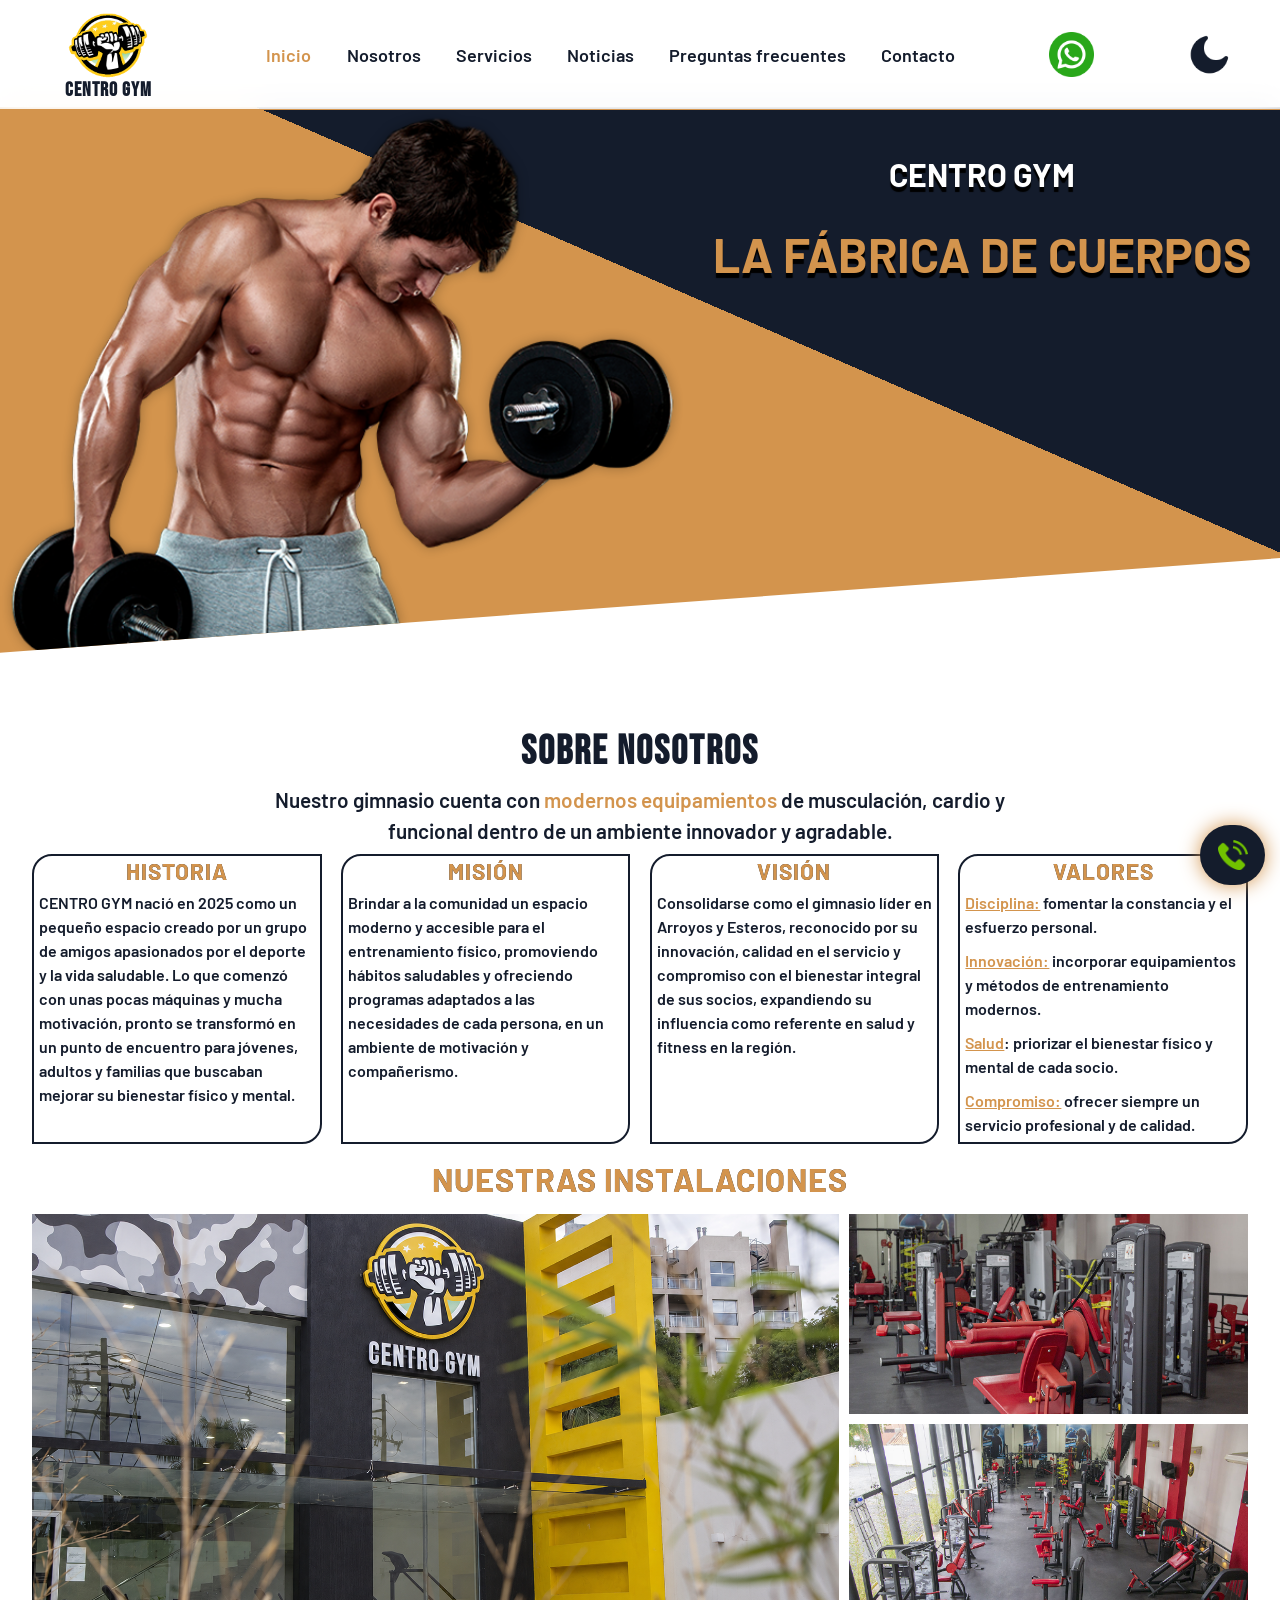
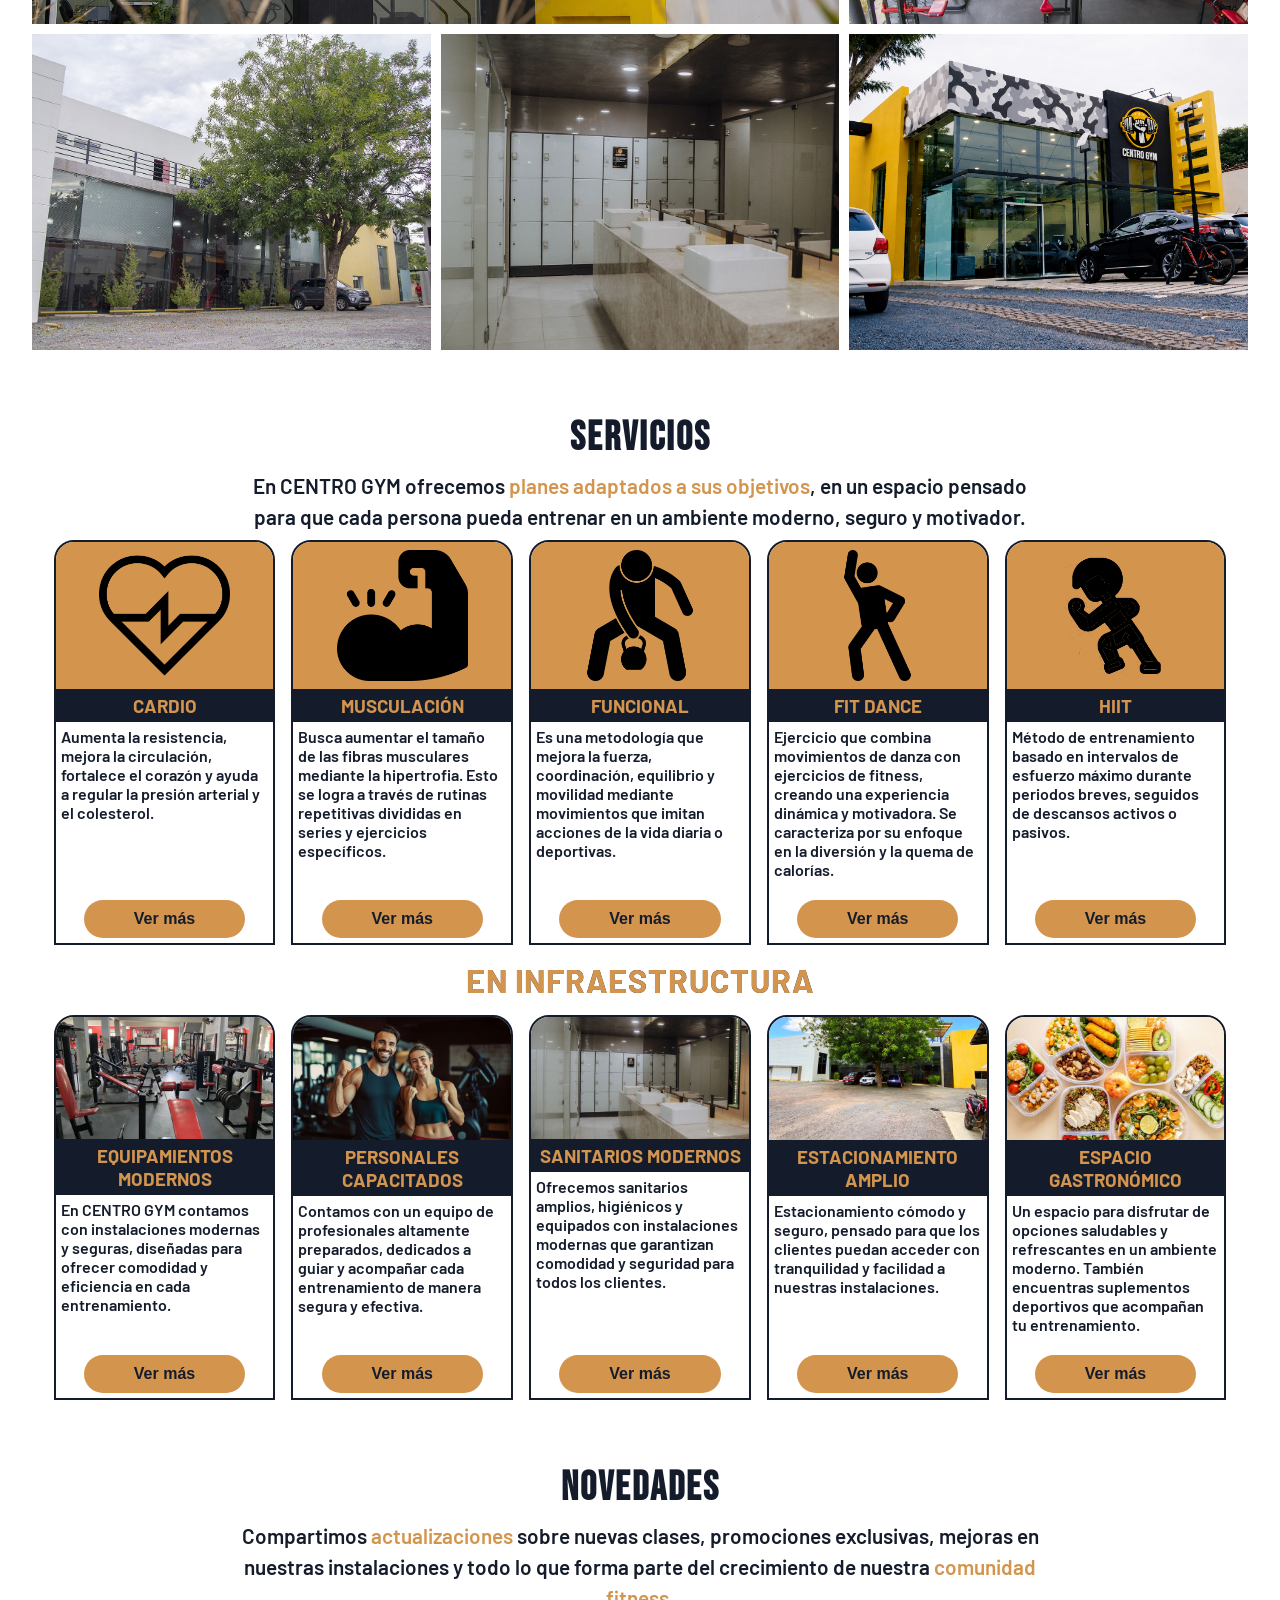
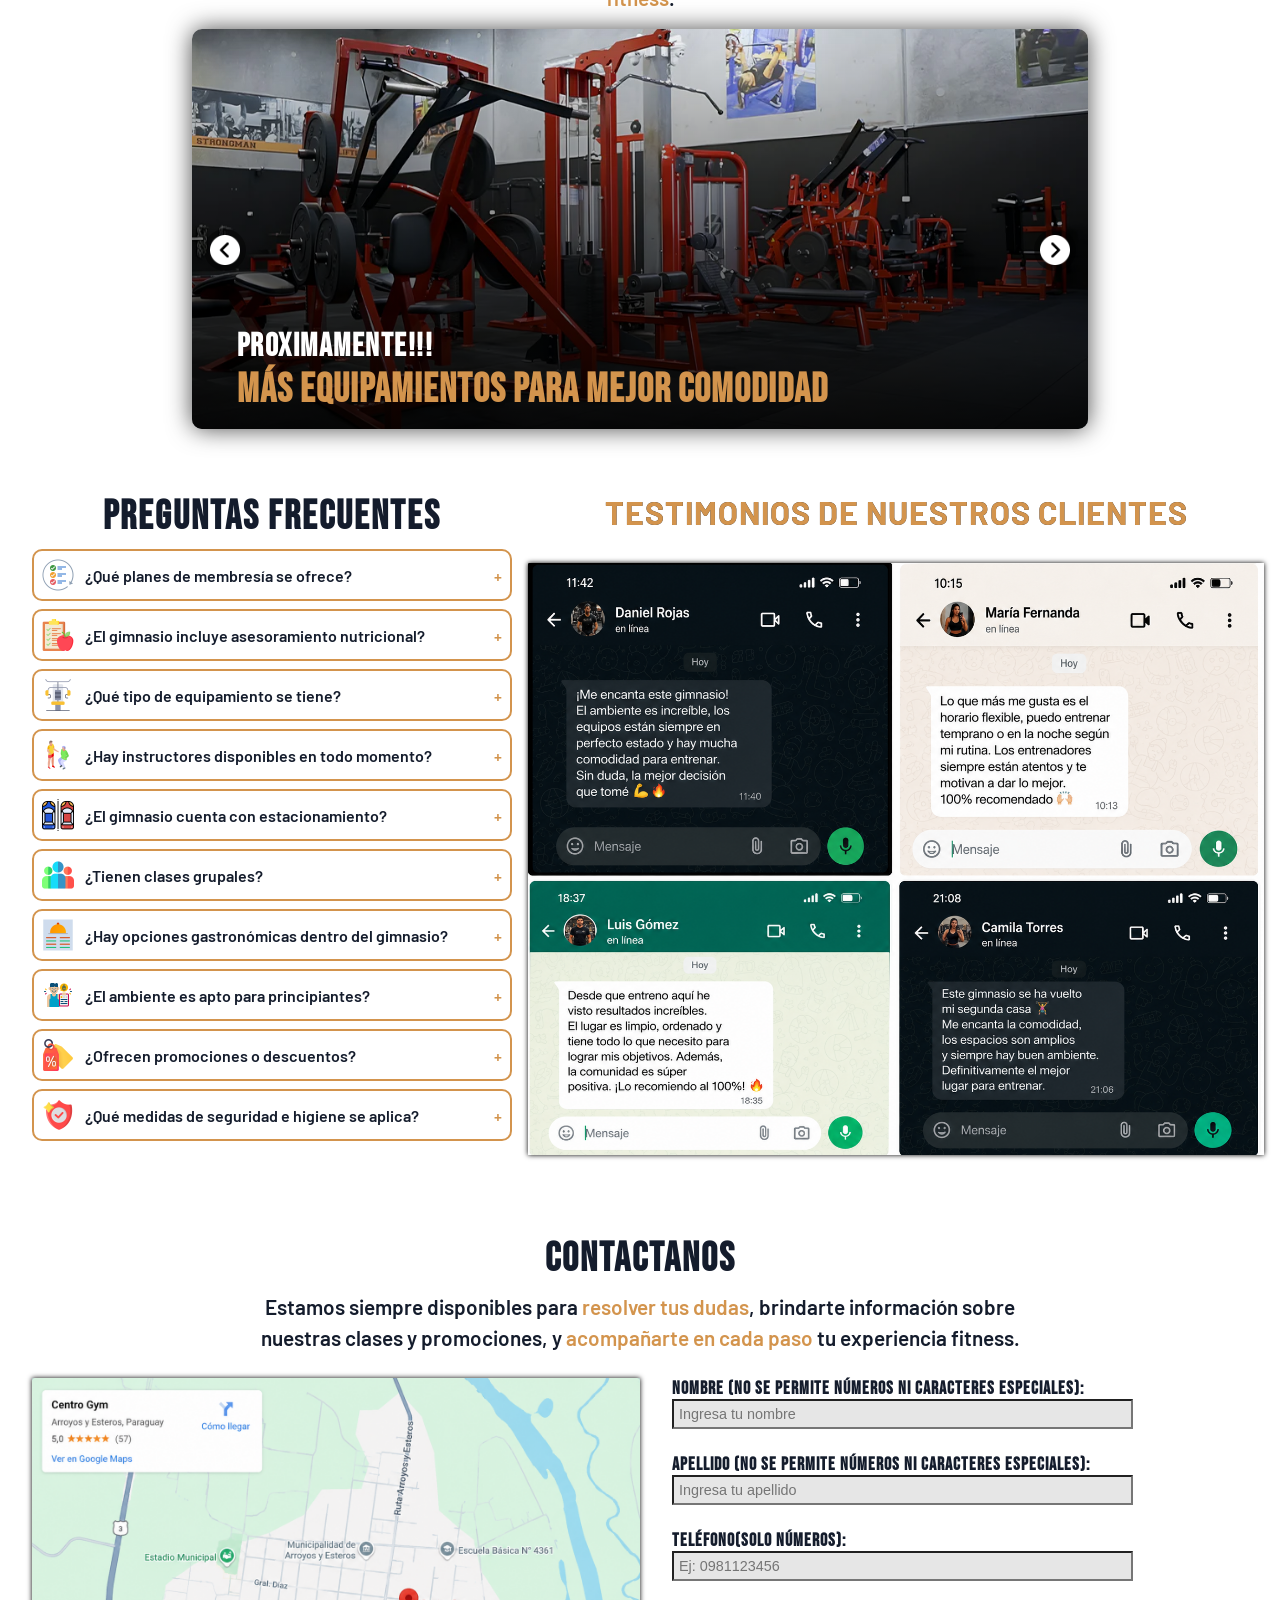
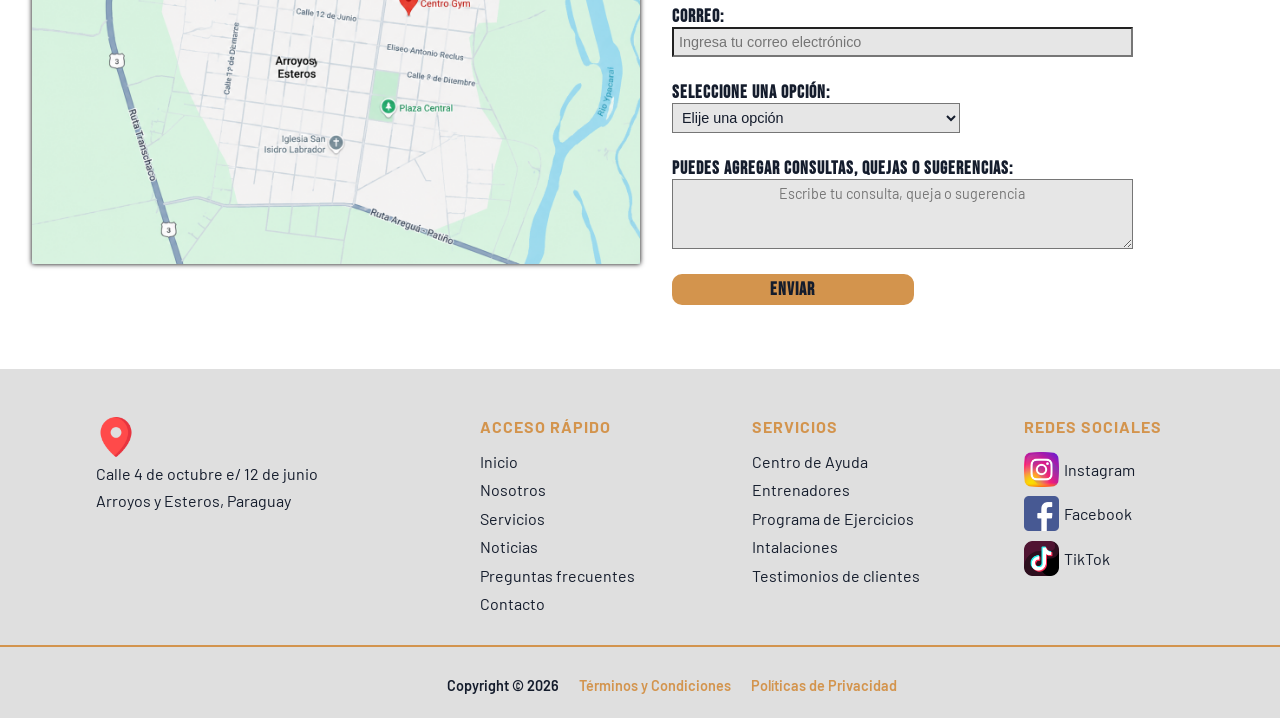
==== index.html @ d66f4c7d "Add files via upload primera version" ====
<!DOCTYPE html>
<html lang="es">
<head>
    <meta charset="UTF-8">
    <meta name="viewport" content="width=device-width, initial-scale=1.0">
    <link rel="stylesheet" href="css/style.css">
    <link href="https://fonts.googleapis.com/css2?family=Barlow:wght@400;700&display=swap" rel="stylesheet">
    <link href="https://fonts.googleapis.com/css2?family=Bebas+Neue&display=swap" rel="stylesheet">
    <title>Centro GYM</title>
</head>
<body>
    <header>
        <nav class="nav-logo">
            <a href="index.html">
                <img src="img/Logo.png" alt="">
                <p>CENTRO GYM</p>
            </a>
        </nav>
        <nav class="nav-enlaces">
            <a href="#" class="activo">Inicio</a>
            <a href="#nosotros">Nosotros</a>
            <a href="#servicios">Servicios</a>
            <a href="#noticias">Noticias</a>
            <a href="#preguntas" class="enlace-largo">Preguntas frecuentes</a>
            <a href="#preguntas" class="enlace-corto">Preguntas</a>
            <a href="#contacto">Contacto</a>
        </nav>
        <nav class="nav-whatsapp">
            <a href="https://wa.me/595986666768" target="_blank">
                <img src="img/whatsapp.png" alt="">
            </a>
        </nav>
        <nav class="nav-modo">
            <button onclick="cambiarModo()">
                <img src="img/oscuro.png" alt="" id="modo-claro-oscuro">
            </button>
        </nav>
    </header>
    <main>
        <div class="div-llamada" onclick="mostrarModalLlamada()">
            <img src="img/telefono.png" alt="Llamar">
        </div>
        <div id="div-modal-llamada" class="div-modal-llamada">
            <div class="modal-llamada">
                <h2>LLAMADA TELEFÓNICA</h2>
                <span onclick="cerrarModalLlamada()">&times;</span>
                <p>+595 986 666768</p>
                <a href="tel:+595986666768">Llamar</a>
            </div>
        </div>
        <div class="div-boton-arriba" id="arriba" onclick="irArriba()">
            <img src="img/arriba.png" alt="" >
        </div>
        <section id="inicio">
            <div class="div-banner">
                <div class="div-imagen">
                    <img src="img/Banner.png" alt="">
                </div>
                <div class="div-titulo">
                    <h2>CENTRO GYM</h2>
                    <h1>LA FÁBRICA DE CUERPOS</h1>
                </div>
            </div>
        </section>
        <section id="nosotros">
            <div class="div-titulo-nosotros">
                <h2>SOBRE NOSOTROS</h2>
                <p>
                    Nuestro gimnasio cuenta con <span>modernos equipamientos</span> de musculación, 
                    cardio y funcional dentro de un ambiente innovador y agradable.
                </p>
            </div>
            <div class="div-nosotros">
                <div class="div-historia">
                    <h3>HISTORIA</h3>
                    <p>
                        CENTRO GYM nació en 2025 como un pequeño espacio creado por un grupo de amigos 
                        apasionados por el deporte y la vida saludable. Lo que comenzó con unas pocas 
                        máquinas y mucha motivación, pronto se transformó en un punto de encuentro para 
                        jóvenes, adultos y familias que buscaban mejorar su bienestar físico y mental.
                    </p>
                </div>
                <div class="div-mision">
                    <h3>MISIÓN</h3>
                    <p>
                        Brindar a la comunidad un espacio moderno y accesible para el entrenamiento 
                        físico, promoviendo hábitos saludables y ofreciendo programas adaptados a las 
                        necesidades de cada persona, en un ambiente de motivación y compañerismo.
                    </p>
                </div>
                <div class="div-vision">
                    <h3>VISIÓN</h3>
                    <p>
                        Consolidarse como el gimnasio líder en Arroyos y Esteros, reconocido por su 
                        innovación, calidad en el servicio y compromiso con el bienestar integral de sus 
                        socios, expandiendo su influencia como referente en salud y fitness en la región.
                    </p>
                </div>
                <div class="div-valores">
                    <h3>VALORES</h3>
                    <p><span>Disciplina:</span> fomentar la constancia y el esfuerzo personal.</p>
                    <p><span>Innovación:</span> incorporar equipamientos y métodos de entrenamiento modernos.</p>
                    <p><span>Salud</span>: priorizar el bienestar físico y mental de cada socio.</p>
                    <p><span>Compromiso:</span> ofrecer siempre un servicio profesional y de calidad.</p>
                </div>
            </div>
            <h3 class="titulo-instalaciones">NUESTRAS INSTALACIONES</h3>
            <div class="div-instalaciones">
                <div class="div-instalaciones-imagenes">
                    <img src="img/imgGrande.png" alt="">
                    <img src="img/img1.jpg" alt="">
                    <img src="img/img2.jpg" alt="">
                    <img src="img/img3.jpg" alt="">
                    <img src="img/img4.jpg" alt="">
                    <img src="img/img5.png" alt="">
                </div>
            </div>
        </section>
        <section id="servicios">
            <div class="div-texto-servicios">
                <h2>SERVICIOS</h2>
                <p>
                    En CENTRO GYM ofrecemos <span>planes adaptados a sus objetivos</span>, en un espacio 
                    pensado  para que cada persona pueda entrenar en un ambiente moderno, seguro y 
                    motivador.
                </p>
            </div>
            <div class="div-servicios">
                <div class="div-servicios-programas">
                    <div class="div-servicio" data-servicio="cardio">
                        <div class="div-imagen-servicio">
                            <img src="img/cardio.png" alt="" class="img-servicio">
                        </div>
                        <div class="div-descripcion-servicio">
                            <h3>CARDIO</h3>
                            <p>
                                Aumenta la resistencia, mejora la circulación, fortalece el corazón y 
                                ayuda a regular la presión arterial y el colesterol.
                            </p>
                        </div>
                        <div class="div-boton-servicio">
                            <button>Ver más</button>
                        </div>
                    </div>
                    <div class="div-servicio" data-servicio="musculacion">
                        <div class="div-imagen-servicio">
                            <img src="img/culturismo.png" alt="" class="img-servicio">
                        </div>
                        <div class="div-descripcion-servicio">
                            <h3>MUSCULACIÓN</h3>
                            <p>
                                Busca aumentar el tamaño de las fibras musculares mediante la 
                                hipertrofia. Esto se logra a través de rutinas repetitivas divididas 
                                en series y ejercicios específicos.
                            </p>
                        </div>
                        <div class="div-boton-servicio">
                            <button>Ver más</button>
                        </div>
                    </div>
                    <div class="div-servicio" data-servicio="funcional">
                        <div class="div-imagen-servicio">
                            <img src="img/funcional.png" alt="" class="img-servicio">
                        </div>
                        <div class="div-descripcion-servicio">
                            <h3>FUNCIONAL</h3>
                            <p>
                                Es una metodología que mejora la fuerza, coordinación, equilibrio y 
                                movilidad mediante movimientos que imitan acciones de la vida diaria o 
                                deportivas.
                            </p>
                        </div>
                        <div class="div-boton-servicio">
                            <button>Ver más</button>
                        </div>
                    </div>
                    <div class="div-servicio" data-servicio="fitDance">
                        <div class="div-imagen-servicio">
                            <img src="img/dance.png" alt="" class="img-servicio">
                        </div>
                        <div class="div-descripcion-servicio">
                            <h3>FIT DANCE</h3>
                            <p>
                                Ejercicio que combina movimientos de danza con ejercicios de fitness, 
                                creando una experiencia dinámica y motivadora. Se caracteriza por su 
                                enfoque en la diversión y la quema de calorías.
                            </p>
                        </div>
                        <div class="div-boton-servicio">
                            <button>Ver más</button>
                        </div>
                    </div>
                    <div class="div-servicio" data-servicio="hiit">
                        <div class="div-imagen-servicio">
                            <img src="img/hiit.png" alt="" class="img-servicio">
                        </div>
                        <div class="div-descripcion-servicio">
                            <h3>HIIT</h3>
                            <p>
                                Método de entrenamiento basado en intervalos de esfuerzo máximo 
                                durante periodos breves, seguidos de descansos activos o pasivos.
                            </p>
                        </div>
                        <div class="div-boton-servicio">
                            <button>Ver más</button>
                        </div>
                    </div>
                </div>
                <h2 class="titulo-infraestructura">EN INFRAESTRUCTURA</h2>
                <div class="div-servicios-infraestructura">
                    <div class="div-servicio" data-servicio="maquinas">
                        <div class="div-imagen-infraestructura">
                            <img src="img/infra1.webp" alt="" class="img-infraestructura">
                        </div>
                        <div class="div-descripcion-infraestructura">
                            <h3>EQUIPAMIENTOS MODERNOS</h3>
                            <p>
                                En CENTRO GYM contamos con instalaciones modernas y seguras, diseñadas 
                                para ofrecer comodidad y eficiencia en cada entrenamiento.
                            </p>
                        </div>
                        <div class="div-boton-servicio">
                            <button>Ver más</button>
                        </div>
                    </div>
                    <div class="div-servicio" data-servicio="coach">
                        <div class="div-imagen-infraestructura">
                            <img src="img/infra2.avif" alt="" class="img-infraestructura">
                        </div>
                        <div class="div-descripcion-infraestructura">
                            <h3>PERSONALES CAPACITADOS</h3>
                            <p>
                                Contamos con un equipo de profesionales altamente preparados, 
                                dedicados a guiar y acompañar cada entrenamiento de manera segura 
                                y efectiva.
                            </p>
                        </div>
                        <div class="div-boton-servicio">
                            <button>Ver más</button>
                        </div>
                    </div>
                    <div class="div-servicio" data-servicio="sanitarios">
                        <div class="div-imagen-infraestructura">
                            <img src="img/infra3.jpg" alt="" class="img-infraestructura">
                        </div>
                        <div class="div-descripcion-infraestructura">
                            <h3>SANITARIOS MODERNOS</h3>
                            <p>
                                Ofrecemos sanitarios amplios, higiénicos y equipados con instalaciones 
                                modernas que garantizan comodidad y seguridad para todos los clientes.
                            </p>
                        </div>
                        <div class="div-boton-servicio">
                            <button>Ver más</button>
                        </div>
                    </div>
                    <div class="div-servicio" data-servicio="estacionamiento">
                        <div class="div-imagen-infraestructura">
                            <img src="img/infra4.jpeg" alt="" class="img-infraestructura">
                        </div>
                        <div class="div-descripcion-infraestructura">
                            <h3>ESTACIONAMIENTO AMPLIO</h3>
                            <p>
                                Estacionamiento cómodo y seguro, pensado para que los clientes puedan 
                                acceder con tranquilidad y facilidad a nuestras instalaciones.
                            </p>
                        </div>
                        <div class="div-boton-servicio">
                            <button>Ver más</button>
                        </div>
                    </div>
                    <div class="div-servicio" data-servicio="cantina">
                        <div class="div-imagen-infraestructura">
                            <img src="img/cantina.jpg" alt="" class="img-infraestructura">
                        </div>
                        <div class="div-descripcion-infraestructura">
                            <h3>ESPACIO GASTRONÓMICO</h3>
                            <p>
                                Un espacio para disfrutar de opciones saludables y refrescantes 
                                en un ambiente moderno. También encuentras suplementos deportivos 
                                que acompañan tu entrenamiento.
                            </p>
                        </div>
                        <div class="div-boton-servicio">
                            <button>Ver más</button>
                        </div>
                    </div>
                </div>
                <div id="div-modal-servicio" class="div-modal-servicio">
                    <div class="modal-servicio">
                        <h1>En CENTRO GYM abrimos de Lunes a Sabados desde las 06:00 hasta las 23:00</h1>
                        <div class="div-descripcion-modal">
                            <h2>Horarios con profesional</h2>
                            <p id="tipo"></p>
                            <p id="dias"></p>
                            <p id="horarios"></p>
                            <div class="div-boton-modal-servicio">
                                <button id="boton-modal-servicio">Aceptar</button>
                            </div>
                        </div>
                        <span id="cerrar-modal-servicio">&times;</span>
                    </div>
                </div>
                <div id="div-modal-infraestructura" class="div-modal-servicio">
                    <div class="modal-infraestructura">
                        <h1>En CENTRO GYM encuentras</h1>
                        <div class="caja-descripcion-infra">
                            <div class="div-img-modal-infra">
                                <img src="" alt="" id="img-modal-infraestructura">
                            </div>
                            <h2 id="titulo-modal-infra"></h2>
                            <p id="descripcion-modal-infra"></p>
                            <span id="cerrar-modal-infra">&times;</span>
                            <div class="div-boton-modal-infra">
                                <button id="boton-modal-infra">Aceptar</button>
                            </div>
                        </div>
                    </div>
                </div>
            </div>
        </section>
        <section id="noticias">
            <div class="div-titulo-novedades">
                <h2>NOVEDADES</h2>
                <p>
                    Compartimos <span>actualizaciones</span> sobre nuevas clases, promociones exclusivas, mejoras 
                    en nuestras instalaciones y todo lo que forma parte del crecimiento de nuestra 
                    <span>comunidad fitness</span>.
                </p>
            </div>
            <div class="carrucel">
                <div class="div-galeria">
                    <img src="img/galery1.webp" alt="">
                    <div class="div-descripcion-galeria">
                        <h2>Proximamente!!!</h2>
                        <p>Más equipamientos para mejor comodidad</p>
                    </div>
                </div>
                <div class="div-galeria">
                    <img src="img/img5.png" alt="">
                    <div class="div-descripcion-galeria">
                        <h2>Promoción!!!</h2>
                        <p>30% OFF del 1 al 10 de cada mes</p>
                    </div>
                </div>
                <div class="div-galeria">
                    <img src="img/galery2.jfif" alt="">
                    <div class="div-descripcion-galeria">
                        <h2>También contamos con...</h2>
                        <p>Espacio específico para funcional y core</p>
                    </div>
                </div>
                <div class="div-galeria">
                    <img src="img/galery3.jpg" alt="">
                    <div class="div-descripcion-galeria">
                        <h2>Alimentación adecuada</h2>
                        <p>Que acompañan cada entrenamiento</p>
                    </div>
                </div>
                <div class="div-galeria">
                    <img src="img/galery4.jpg" alt="">
                    <div class="div-descripcion-galeria">
                        <h2>Equipo de profesionales</h2>
                        <p>Guiándote paso a paso</p>
                    </div>
                </div>
                <div class="div-boton-carrucel">
                    <button class="btn-izquierda">
                        <img src="img/izquierdo.png" alt="">
                    </button>
                    <button class="btn-derecha">
                        <img src="img/derecha.png" alt="">
                    </button>
                </div>
            </div>
        </section>
        <section id="preguntas">
            <div class="div-preguntas-clientes">
                <div class="div-preguntas">
                    <h2>Preguntas Frecuentes</h2>
                    <details>
                        <summary>
                            <div class="div-icono">
                                <img src="img/repetir.png" alt="">
                            </div>
                            ¿Qué planes de membresía se ofrece?
                        </summary>
                        <p>
                            Contamos con planes semanales, mensuales y trimestrales adaptados a cada 
                            necesidad.
                        </p>
                    </details>
                    <details>
                        <summary>
                            <div class="div-icono">
                                <img src="img/plan (1).png" alt="">
                            </div>
                            ¿El gimnasio incluye asesoramiento nutricional?
                        </summary>
                        <p>
                            Sí, ofrecemos orientación nutricional para complementar tu entrenamiento.
                        </p>
                    </details>
                    <details>
                        <summary>
                            <div class="div-icono">
                                <img src="img/maquina-de-gimnasio.png" alt="">
                            </div>
                            ¿Qué tipo de equipamiento se tiene?
                        </summary>
                        <p>
                            Disponemos de máquinas modernas de musculación, cardio y funcional.
                        </p>
                    </details>
                    <details>
                        <summary>
                            <div class="div-icono">
                                <img src="img/hombre.png" alt="">
                            </div>
                            ¿Hay instructores disponibles en todo momento?
                        </summary>
                        <p>
                            Un equipo de profesionales capacitados acompaña a los clientes durante sus 
                            rutinas.
                        </p>
                    </details>
                    <details>
                        <summary>
                            <div class="div-icono">
                                <img src="img/estacionamiento.png" alt="">
                            </div>
                            ¿El gimnasio cuenta con estacionamiento?
                        </summary>
                        <p>
                            Sí, ofrecemos estacionamiento amplio, seguro y cómodo para nuestros clientes.
                        </p>
                    </details>
                    <details>
                        <summary>
                            <div class="div-icono">
                                <img src="img/grupo.png" alt="">
                            </div>
                            ¿Tienen clases grupales?
                        </summary>
                        <p>
                            Ofrecemos clases de GAP, Bike, funcional y más, según la programación 
                            semanal.
                        </p>
                    </details>
                    <details>
                        <summary>
                            <div class="div-icono">
                                <img src="img/alimento.png" alt="">
                            </div>
                            ¿Hay opciones gastronómicas dentro del gimnasio?
                        </summary>
                        <p>
                            Disponemos de cantina con opciones saludables y energéticas.
                        </p>
                    </details>
                    <details>
                        <summary>
                            <div class="div-icono">
                                <img src="img/principiante.png" alt="">
                            </div>
                            ¿El ambiente es apto para principiantes?
                        </summary>
                        <p>
                            Claro, contamos con rutinas adaptadas para todos los niveles.
                        </p>
                    </details>
                    <details>
                        <summary>
                            <div class="div-icono">
                                <img src="img/promocion.png" alt="">
                            </div>
                            ¿Ofrecen promociones o descuentos?
                        </summary>
                        <p>
                            Tenemos beneficios especiales en inscripciones y renovaciones.
                        </p>
                    </details>
                    <details>
                        <summary>
                            <div class="div-icono">
                                <img src="img/higiene.png" alt="">
                            </div>
                            ¿Qué medidas de seguridad e higiene se aplica?
                        </summary>
                        <p>
                            Mantenemos protocolos de limpieza y seguridad para garantizar el bienestar 
                            de todos.
                        </p>
                    </details>
                </div>
                <div class="div-clientes">
                    <h2>TESTIMONIOS DE NUESTROS CLIENTES</h2>
                    <div class="div-imagen-clientes">
                        <img src="img/ChatGPT Image 14 jul 2026, 07_46_52 p.m..png" alt="">
                    </div>
                </div>
            </div>
        </section>
        <section id="contacto">
            <div class="div-titulo-contacto">
                <h2>CONTACTANOS</h2>
                <p>
                    Estamos siempre disponibles para <span>resolver tus dudas</span>, brindarte 
                    información sobre nuestras clases y promociones, y <span>acompañarte en cada 
                    paso</span> tu experiencia fitness.
                </p>
            </div>
            <div class="div-mapa-contacto">
                <div class="div-mapa">
                    <img src="img/ChatGPT Image 14 jul 2026, 08_17_35 p.m..png" alt="">
                </div>
                <div class="div-contacto">
                    <form id="formCorreo">
                        <div class="nombre">
                            <label class="nombreUsuario">Nombre (no se permite números ni caracteres especiales):</label>
                            <input type="text" name="nombre" id="nombre" placeholder="Ingresa tu nombre" maxlength="30" pattern="[A-Za-zÁÉÍÓÚáéíóúÑñ\s]{1,30}" required>
                        </div>
                        <div class="apellido">
                            <label class="apellidoUsuario">Apellido (no se permite números ni caracteres especiales):</label>
                            <input type="text" name="apellido" id="apellido" placeholder="Ingresa tu apellido" maxlength="30" pattern="[A-Za-zÁÉÍÓÚáéíóúÑñ\s]{1,30}" required>
                        </div>
                        <div class="telefono">
                            <label class="telefonoUsuario">Teléfono(solo números):</label>
                            <input type="tel" name="telefono" id="telefono" placeholder="Ej: 0981123456" maxlength="15" pattern="[0-9]{8,15}" required>
                        </div>
                        <div class="correo">
                            <label class="correoUsuario">Correo:</label>
                            <input type="email" name="correo" id="correo" placeholder="Ingresa tu correo electrónico" pattern="^[a-zA-Z0-9]+@(gmail\.com|hotmail\.com|icloud\.com)$" required>
                        </div>
                        <div class="grupo-combo">
                            <label class="titulo-combo">Seleccione una opción:</label>
                            <br>
                            <select id="opciones" class="opciones-combo" required>
                                <option value="">Elije una opción</option>
                                <option value="inscribirse">Quiero inscribirme</option>
                                <option value="informacion">Quiero más información</option>
                                <option value="libre">Realizar una pregunta</option>
                            </select>
                        </div>
                        <div class="mensaje">
                            <label class="mensajeUsuario">Puedes agregar Consultas, Quejas o Sugerencias:</label>
                            <textarea id="mensaje" name="mensaje" placeholder="Escribe tu consulta, queja o sugerencia" required></textarea>
                        </div>
                        <div class="enviar">
                            <input type="submit" id="button" value="Enviar">
                        </div>
                    </form>
                </div>
            </div>
        </section>
    </main>
    <footer>
        <div class="div-footer">
            <div class="div-ubicacion">
                <img src="img/marcador-de-posicion.png" alt="">
                <p>Calle 4 de octubre e/ 12 de junio</p>
                <p>Arroyos y Esteros, Paraguay</p>
            </div>
            <div class="div-enlaces">
                <h4>Acceso Rápido</h4>
                <div class="enlaces">
                    <a href="#">Inicio</a>
                    <a href="#nosotros">Nosotros</a>
                    <a href="#servicios">Servicios</a>
                    <a href="#noticias">Noticias</a>
                    <a href="#preguntas">Preguntas frecuentes</a>
                    <a href="#contacto">Contacto</a>
                </div>
            </div>
            <div class="div-enlaces">
                <h4>Servicios</h4>
                <div class="enlaces">
                    <a href="#contacto">Centro de Ayuda</a>
                    <a href="#servicios">Entrenadores</a>
                    <a href="#servicios">Programa de Ejercicios</a>
                    <a href="#nosotros">Intalaciones</a>
                    <a href="#preguntas">Testimonios de clientes</a>
                </div>
            </div>
            <div class="div-enlaces">
                <h4>Redes Sociales</h4>
                <div class="enlaces">
                    <a href="#">
                        <img src="img/instagram (1).png" alt="">
                        <p>Instagram</p>
                    </a>
                    <a href="#">
                        <img src="img/facebook (1).png" alt="">
                        <p>Facebook</p>
                    </a>
                    <a href="#">
                        <img src="img/tik-tok (1).png" alt="">
                        <p>TikTok</p>
                    </a>
                </div>
            </div>
        </div>
        <hr>
        <div class="div-footer-pie">
            <p>Copyright © 2026</p>
            <div class="footer-pie-links">
                <a href="#">Términos y Condiciones</a>
                <a href="#">Políticas de Privacidad</a>
            </div>
        </div>
    </footer>
    
    <script src="js/script.js"></script>

    <script type="text/javascript" src="https://cdn.jsdelivr.net/npm/@emailjs/browser@4/dist/email.min.js"></script>
    <script type="text/javascript">emailjs.init('fOfb1GaZisa-SidAm')</script>
</body>
</html>
---- css/style.css ----
*{
    margin: 0;
    box-sizing: border-box;
}
body{
    font-family: 'Barlow', sans-serif;
    background: rgb(255, 255, 255);
    color: rgb(20, 28, 44);
}
html{
    scroll-behavior: smooth;
}
/*--Scroll--*/
::-webkit-scrollbar{
    width: 8px;
}
::-webkit-scrollbar-track{
    background-color: rgb(255, 255, 255);
}
::-webkit-scrollbar-thumb{
    background-color: rgb(211, 148, 77);
    border-radius: 3px;
}
/*-------------------------------Header-------------------------------*/
header{
    position: fixed;
    z-index: 100;
    display: flex;
    top: 0;
    right: 0;
    left: 0;
    align-items: center;
    justify-content: space-between;
    padding: 0.5rem 3rem;
    background-color: rgba(255, 255, 255, 0.8);
    backdrop-filter: blur(14px);
    border-bottom: 1px solid rgb(211, 148, 77);
    height: 110px;
    transition: padding 0.3s ease, height 0.3s ease;
}
/*--Header achicado al hacer scroll--*/
.header-chico{
    padding: 0.05rem 3rem;
    height: 85px;
}
.header-chico .nav-logo{
    height: 85px;
}
.header-chico .nav-logo img{
    margin-top: 0;
}
.header-chico .nav-logo p{
    display: none;
}
/*--Logo principal--*/
.nav-logo{
    margin-left: 15px;
    margin-right: 20px;
    text-align: center;
    width: 90px;
    height: 95px;
}
.nav-logo a{
    text-decoration: none;
    display: flex;
    flex-direction: column;
    align-items: center;
    justify-content: center;
    width: 100%;
    height: 100%;
}
.nav-logo img{
    width: 80px;
    height: 65px;
    margin-top: 5px;
}
.nav-logo p{
    color: rgb(20, 28, 44);
    font-family: 'Bebas Neue', sans-serif;
    font-size: 20px;
    letter-spacing: 1px;
    font-weight: 600;
}
/*--Enlaces de navegacion--*/
.nav-enlaces{
    display: flex;
    gap: 2.2rem;
}
.nav-enlaces a{
    text-decoration: none;
    color: rgb(20, 28, 44);
    font-size: 18px;
    font-weight: 550;
    transition: color 0.3s ease;
}
.nav-enlaces .enlace-corto{
    display: none;
}
.nav-enlaces a:hover, .nav-enlaces a.activo{
    color: rgb(211, 148, 77);
}
/*--Logo whatsApp--*/
.nav-whatsapp{
    width: 45px;
    height: 45px;
}
.nav-whatsapp a{
    display: flex;
    align-items: center;
    justify-content: center;
    width: 100%;
    height: 100%;
}
.nav-whatsapp img{
    width: 100%;
    height: 100%;
    transition: transform 0.3s ease;
    cursor: pointer;
}
.nav-whatsapp img:hover{
    transform: scale(1.1);
}
/*--Boton de cambiar modo claro/oscuro--*/
.nav-modo{
    width: 45px;
    height: 45px;
}
.nav-modo button{
    background-color: transparent;
    border: none;
    cursor: pointer;
    width: 100%;
    height: 100%;
    padding: 0;
}
.nav-modo img{
    width: 100%;
    height: 100%;
    transition: transform 0.3s ease;
}
.nav-modo img:hover{
    transform: scale(1.1);
}
/*----------------------Responsive para movil----------------------*/
@media (min-width: 460px) and (max-width: 770px){
    header{
        flex-wrap: wrap;
        height: 110px;
        padding: 0;
        gap: 10px;
    }
    .nav-logo{
        order: 1;
        background-color: red;
        width: 60px;
        height: 65px;
    }
    .nav-logo img{
        width: 60px;
        height: 50px;
    }
    .nav-logo p{
        font-size: 0.8rem;
    }
    .nav-whatsapp{
        margin-left: auto;
        order: 2;
        width: 40px;
        height: 40px;
        background-color: red;
    }
    .nav-modo{
        order: 3;
        width: 38px;
        height: 38px;
        margin-left: 5px;
        margin-right: 10px;
        background-color: red;
    }
    .nav-enlaces{
        order: 4;
        width: 100%;
        justify-content: space-evenly;
        flex-wrap: wrap;
        gap: 0.7rem;
        margin-bottom: 8px;
    }
    .nav-enlaces a{
        font-size: 0.9rem;
        font-weight: 550;
    }
    .nav-enlaces .enlace-largo{
        display: none;
    }
    .nav-enlaces .enlace-corto{
        display: inline;
    }
    .header-chico{
        padding: 0;
        height: 88px;
    }
    .header-chico .nav-logo{
        height: 55px;
    }
}
/*------------------------Cuerpo de la pagina------------------------*/
/*--Boton flotante de llamada--*/
.div-llamada{
    position: fixed;
    bottom: 15px;
    right: 15px;
    z-index: 5;
    background-color: rgb(20, 28, 44);
    padding: 15px 20px;
    border-radius: 35px;
    box-shadow: 0 0 20px rgb(211, 148, 77);
    transition: transform 0.3s ease;
    cursor: pointer;
    width: 65px;
    height: 60px;
    display: flex;
    justify-content: center;
    align-items: center;
}
.div-llamada img{
    width: 150%;
    height: 100%;
}
.div-llamada:hover{
    transform: scale(1.1);
}
/*--Ventana modal para llamada--*/
.div-modal-llamada{
    background-color: rgba(20, 28, 44, 0.8);
    display: none;
    position: fixed;
    width: 100%;
    height: 100%;
    top: 0;
    left: 0;
    z-index: 150;
}
.modal-llamada{
    background-color: rgb(20, 28, 44);
    width: 500px;
    padding: 15px;
    border-radius: 20px;
    margin: 15% auto;
    box-shadow: 0 0 20px rgb(211, 148, 77);
    position: relative;
    display: flex;
    flex-direction: column;
    align-items: center;
    justify-content: center;
}
.modal-llamada h2{
    color: rgb(255, 255, 255);
    margin-top: 1rem;
}
.modal-llamada p{
    margin-top: 1rem;
    color: rgb(93, 255, 225);
}
.modal-llamada a{
    margin-top: 1.5rem;
    margin-bottom: 1rem;
    color: rgb(20, 28, 44);
    background-color: rgb(255, 255, 255);
    padding: 5px 15px;
    border-radius: 20px;
    font-weight: 550;
    font-size: 1rem;
    text-decoration: none;
    transition: transform background-color 0.3s ease;
}
.modal-llamada a:hover{
    background-color: rgb(211, 148, 77);
}
.modal-llamada span{
    position: absolute;
    right: 20px;
    top: 5px;
    font-size: 30px;
    color: rgb(255, 255, 255);
    cursor: pointer;
}
/*--Boton flotante de ir arriba--*/
.div-boton-arriba{
    display: none;
    position: fixed;
    cursor: pointer;
    bottom: 90px;
    right: 25px;
    z-index: 5;
    background-color: rgb(20, 28, 44);
    padding: 5px 10px;
    border-radius: 35px;
    box-shadow: 0 0 20px rgb(211, 148, 77);
    transition: transform 0.3s ease;
    width: 45px;
    height: 40px;
    justify-content: center;
    align-items: center;
}
.div-boton-arriba.mostrar{
    display: flex;
    
}
.div-boton-arriba img{
    width: 130%;
    height: 100%;
}
.div-boton-arriba:hover{
    transform: scale(1.1);
}
/*---------Responsive para boton llamada y boton ir arriba---------*/
@media (min-width: 460px) and (max-width: 770px){
    .div-llamada{
        width: 55px;
        height: 50px;
        bottom: 8px;
        right: 8px;
    }
    .modal-llamada{
        width: 300px;
        margin: 30% auto;
    }
    .modal-llamada h2{
        font-size: 1.3rem;
    }
    .modal-llamada span{
        font-size: 25px;
        right: 15px;
    }
    .div-boton-arriba{
        width: 35px;
        height: 30px;
        bottom: 70px;
        right: 18px;
    }
}
/*--------------------------Seccion Inicio--------------------------*/
/*--Banner principal--*/
.div-banner{
    display: flex;
    margin-top: 6.7rem;
    clip-path: polygon(0 0, 100% 0, 100% 81%, 0 98%);
    background:
    linear-gradient(
    to top right,
    rgb(211, 148, 77) 60%,
    rgb(20, 28, 44) 60%
    );
}
.div-imagen{
    flex: 1.15;
    display: flex;
    justify-content: center;
    align-items: center;
}
.div-imagen img{
    width: 100%;
    height: auto;
    display: block;
}
.div-titulo{
    flex: 1;
}
.div-titulo h2{
    display: flex;
    justify-content: center;
    margin-top: 3rem;
    font-size: 2rem;
    color: rgb(255, 255, 255);
    text-shadow: 0 5px 1px rgb(0, 0, 0);
}
.div-titulo h1{
    display: flex;
    justify-content: center;
    margin-top: 2rem;
    font-size: 3rem;
    color: rgb(211, 148, 77);
    text-shadow: 0 5px 1px black;
}
/*---------------------Responsive para Banner---------------------*/
@media (min-width: 460px) and (max-width: 770px){
    .div-banner{
        height: 280px;
    }
    .div-imagen img{
        width: 125%;
        height: 100%;
        padding-left: 28px;
    }
    .div-titulo{
        margin-left: -40px;
    }
    .div-titulo h2{
        font-size: 1rem;
        margin-top: 1.6rem;
        text-shadow: 0 3px 1px rgb(0, 0, 0);
    }
    .div-titulo h1{
        font-size: 1.3rem;
        margin-top: 0.7rem;
        text-shadow: 0 3px 1px rgb(0, 0, 0);
    }
}
/*--------Codigo para todas las secciones--------*/
section{
    margin-bottom: 4rem;
    scroll-margin-top: 85px;
}
/*-------------------------Seccion nosotros-------------------------*/
/*--Titulo--*/
.div-titulo-nosotros h2{
    text-align: center;
    font-family: 'Bebas Neue', sans-serif;
    font-size: 2.5rem;
    letter-spacing: 2px;
}
/*--Descripcion--*/
.div-titulo-nosotros p{
    text-align: center;
    font-size: 1.3rem;
    padding: 0.5rem 15rem;
    line-height: 1.5;
    font-weight: 600;
}
.div-titulo-nosotros span{
    color: rgb(211, 148, 77);
}
/*--Contenedor de tarjetas--*/
.div-nosotros{
    display: flex;
    justify-content: center;
    padding-left: 2rem;
    padding-right: 2rem;
    gap: 1.2rem;
}
/*--Tarjetas--*/
.div-historia, .div-mision, .div-vision, .div-valores{
    border: 2px solid rgb(20, 28, 44);
    width: 25%;
    border-radius: 20px 0 20px 0;
}
/*--Titulo de tarjetas--*/
.div-historia h3, .div-mision h3, .div-vision h3, .div-valores h3{
    padding: 2px;
    text-align: center;
    font-size: 1.4rem;
    color: rgb(211, 148, 77);
    letter-spacing: 1px;
    text-shadow: 0 0 0.5px rgb(20, 28, 44);
}
/*--Descripcion de tarjetas--*/
.div-historia p, .div-mision p, .div-vision p, .div-valores p{
    padding: 5px 5px;
    font-weight: 550;
    line-height: 1.5;
}
.div-valores span{
    color: rgb(211, 148, 77);
    text-decoration: underline;
}
/*--------Galeria de imagenes de instalaciones--------*/
/*--Titulo--*/
.titulo-instalaciones{
    text-align: center;
    color: rgb(211, 148, 77);
    margin-top: 1rem;
    margin-bottom: 1rem;
    font-size: 2rem;
    letter-spacing: 1px;
    text-shadow: 0 0 0.5px rgb(20, 28, 44);
}
/*--Imagenes--*/
.div-instalaciones-imagenes{
    padding-right: 2rem;
    padding-left: 2rem;
    display: grid;
    grid-template-columns: repeat(3, 1fr);
    grid-template-rows: repeat(2, 200px);
    gap: 10px;
}
.div-instalaciones-imagenes img:first-child{
    grid-column: 1 / span 2;
    grid-row: 1 / span 2;
}
.div-instalaciones-imagenes img{
    width: 100%;
    height: 100%;
    object-fit: cover;
    display: block;
}
/*----------------Responsive para seccion nosotros----------------*/
@media (min-width: 460px) and (max-width: 770px){
    .div-titulo-nosotros h2{
        font-size: 2rem;
    }
    .div-titulo-nosotros p{
        font-size: 0.9rem;
        padding: 0.5rem 1rem;
    }
    .div-nosotros{
        display: grid;
        grid-template-columns: 1fr 1fr;
        padding-left: 1rem;
        padding-right: 1rem;
        gap: 0.8rem;
    }
    .div-historia, .div-mision, .div-vision, .div-valores{
        width: 100%;
    }
    .div-historia h3, .div-mision h3, .div-vision h3, .div-valores h3{
        font-size: 1.1rem;
    }
    .div-historia p, .div-mision p, .div-vision p, .div-valores p{
        font-size: 0.8rem;
    }
    .titulo-instalaciones{
        font-size: 1.5rem;
    }
    .div-instalaciones-imagenes{
        padding-right: 1rem;
        padding-left: 1rem;
        display: grid;
        grid-template-columns: 1fr 1fr 1fr;
        grid-template-rows: 1fr 1fr 1fr;
    }
}
/*-------------------------Seccion Servicios-------------------------*/
/*--Titulo--*/
.div-texto-servicios h2{
    text-align: center;
    font-family: 'Bebas Neue', sans-serif;
    font-size: 2.5rem;
    letter-spacing: 2px;
}
/*--Descripcion--*/
.div-texto-servicios p{
    font-size: 1.3rem;
    text-align: center;
    padding: 0.5rem 15rem;
    line-height: 1.5;
    font-weight: 600;
}
.div-texto-servicios span{
    color: rgb(211, 148, 77);
}
/*--Contenedor de servicios e infraestructura--*/
.div-servicios{
    padding-left: 1.5rem;
    padding-right: 1.5rem;
}
/*--Contenedor de tarjetas de servicios e infraestructura--*/
.div-servicios-programas, .div-servicios-infraestructura{
    display: flex;
    justify-content: center;
    gap: 1rem;
}
/*--Tarjetas de servicios e infraestructura--*/
.div-servicio{
    display: flex;
    flex-direction: column;
    justify-content: space-between;
    width: 18%;
    border: 2px solid rgb(20, 28, 44);
    border-radius: 20px 20px 0 0;
    overflow: hidden;
    transition: transform 0.3s ease, border-color 0.3s ease, box-shadow 0.3s ease;
}
.div-servicio:hover{
    transform: translateY(-8px);
    border-color:rgb(211, 148, 77);
    box-shadow: 0 0 3px 3px rgb(20, 28, 44);
}
/*--Contenedor de imagen de servicio--*/
.div-imagen-servicio{
    background-color: rgb(211, 148, 77);
    display: flex;
    justify-content: center;
    padding-top: 8px;
    padding-bottom: 8px;
}
/*--Imagen de servicios--*/
.img-servicio{
    width: 60%;
}
/*--Titulo de servicios e infraestructura--*/
.div-descripcion-servicio h3, .div-descripcion-infraestructura h3{
    text-align: center;
    color: rgb(211, 148, 77);
    background-color: rgb(20, 28, 44);
    padding: 5px;
}
/*--Descripcion de servicios e infraestructura--*/
.div-descripcion-servicio p, .div-descripcion-infraestructura p{
    font-weight: 550;
    padding: 5px;
}
/*--Contenedor de boton de servicios e infraestructura--*/
.div-boton-servicio{
    display: flex;
    justify-content: center;
    margin-top: auto;
}
/*--Boton de servicios e infraestructura--*/
.div-boton-servicio button{
    margin-top: 1rem;
    margin-bottom: 5px;
    padding: 10px 50px;
    border-radius: 30px;
    border: none;
    background-color: rgb(211, 148, 77);
    color: rgb(20, 28, 44);
    font-size: 1rem;
    font-weight: 550;
    cursor: pointer;
    transition: background 0.3s ease, color 0.3s ease;
}
.div-boton-servicio button:hover{
    background-color: rgb(20, 28, 44);
    color: rgb(211, 148, 77);
}
/*--Titulo de infraestrucutra--*/
.titulo-infraestructura{
    text-align: center;
    color: rgb(211, 148, 77);
    margin-top: 1rem;
    margin-bottom: 1rem;
    font-size: 2rem;
    letter-spacing: 1px;
    text-shadow: 0 0 0.5px rgb(20, 28, 44);
}
/*--Contenedor de imagen de infraestructura--*/
.div-imagen-infraestructura{
    display: flex;
    justify-content: center;
}
/*--Imagen de infraestructura--*/
.img-infraestructura{
    width: 100%;
}
/*--Ventana modal para servicios e infraestructura--*/
.div-modal-servicio, .div-modal-infraestructura{
    background-color: rgba(20, 28, 44, 0.8);
    display: none;
    position: fixed;
    width: 100%;
    height: 100%;
    top: 0;
    left: 0;
    z-index: 150;
    align-items: center;
    justify-content: center;
}
.div-modal-servicio.activo, .div-modal-infraestructura.activo{
    display: flex;
}
/*--Modal de servicios--*/
.modal-servicio{
    background-color: rgb(20, 28, 44);
    width: 600px;
    border-radius: 20px;
    margin: 10% auto;
    box-shadow: 0 0 20px rgb(211, 148, 77);
    position: relative;
    display: flex;
    flex-direction: column;
    align-items: center;
    justify-content: center;
    overflow: hidden;
}
.modal-servicio span{
    position: absolute;
    top: 5px;
    right: 15px;
    cursor: pointer;
    font-size: 2rem;
    color: rgb(255, 255, 255);
}
.modal-servicio h1{
    padding: 1.6rem 3rem;
    text-align: center;
    font-family: 'Bebas Neue', sans-serif;
    font-size: 1.6rem;
    font-weight: 600;
    letter-spacing: 1px;
    color: rgb(211, 148, 77);
}
.div-descripcion-modal{
    padding: 0.5rem 2rem;
    background-color: rgb(211, 148, 77);
    width: 100%;
}
.div-descripcion-modal h2{
    color: rgb(20, 28, 44);
    text-align: center;
    font-family: 'Bebas Neue', sans-serif;
    font-size: 1.7rem;
    font-weight: 600;
    letter-spacing: 1px;
    margin-bottom: 1rem;
}
.div-descripcion-modal p{
    color: rgb(20, 28, 44);
    font-size: 1rem;
    font-weight: 550;
    line-height: 3;
}
.div-boton-modal-servicio{
    display: flex;
    justify-content: center;
    padding: 1rem;
}
.div-boton-modal-servicio button{
    color: rgb(211, 148, 77);
    background-color: rgb(20, 28, 44);
    padding: 8px 20px;
    border-radius: 25px;
    border: none;
    cursor: pointer;
    font-size: 1.3rem;
    font-family: 'Bebas Neue', sans-serif;
    letter-spacing: 1px;
    transition: background-color 0.3s ease;
}
.div-boton-modal-servicio button:hover{
    background-color: rgb(0, 0, 0);
}
/*--Modal de Infraestructura--*/
.modal-infraestructura{
    background-color: rgb(211, 148, 77);
    width: 600px;
    border-radius: 20px;
    margin: 10% auto;
    box-shadow: 0 0 20px rgb(211, 148, 77);
    position: relative;
    display: flex;
    flex-direction: column;
    align-items: center;
    justify-content: center;
    overflow: hidden;
}
.modal-infraestructura h1{
    padding: 1rem;
    text-align: center;
    font-family: 'Bebas Neue', sans-serif;
    font-size: 1.6rem;
    font-weight: 600;
    letter-spacing: 1px;
    color: rgb(20, 28, 44);
}
.caja-descripcion-infra{
    background-color: rgb(20, 28, 44);
    display: flex;
    flex-direction: column;
    align-items: center;
    justify-content: center;
}
.div-img-modal-infra{
    width: 70%;
    overflow: hidden;
    margin-top: 1rem;
    margin-bottom: 0.5rem;
}
.div-img-modal-infra img{
    width: 100%;
    height: 100%;
}
.modal-infraestructura h2{
    color: rgb(211, 148, 77);
    text-align: center;
    font-family: 'Bebas Neue', sans-serif;
    font-size: 1.7rem;
    font-weight: 600;
    letter-spacing: 1px;
    margin-bottom: 0.5rem;
}
.modal-infraestructura p{
    color: white;
    text-align: center;
    width: 70%;
    font-size: 1rem;
    font-weight: 550;
    line-height: 2;
}
.modal-infraestructura span{
    position: absolute;
    top: 5px;
    right: 15px;
    cursor: pointer;
    font-size: 2rem;
    color: rgb(0, 0, 0);
}
.div-boton-modal-infra{
    display: flex;
    justify-content: center;
    padding: 1rem;
}
.div-boton-modal-infra button{
    color: rgb(20, 28, 44);
    background-color: rgb(211, 148, 77);
    padding: 8px 20px;
    border-radius: 25px;
    border: none;
    cursor: pointer;
    font-size: 1.3rem;
    font-family: 'Bebas Neue', sans-serif;
    letter-spacing: 1px;
    transition: background-color 0.3s ease;
}
.div-boton-modal-infra button:hover{
    background-color: rgb(255, 255, 255);
}
/*---------------Responsive para seccion servicios---------------*/
@media (min-width: 460px) and (max-width: 770px){
    .div-texto-servicios h2{
        font-size: 2rem;
    }
    .div-texto-servicios p{
        font-size: 1rem;
        padding: 0.5rem 1rem;
    }
    .div-servicios{
        padding-right: 1rem;
        padding-left: 1rem;
    }
    .div-servicios-programas, .div-servicios-infraestructura{
        display: grid;
        grid-template-columns: repeat(6, 1fr);
        gap: 0.8rem;
    }
    .div-servicios-programas > div:nth-child(1),
    .div-servicios-programas > div:nth-child(2),
    .div-servicios-programas > div:nth-child(3){
        grid-column: span 2;
    }

    .div-servicios-programas > div:nth-child(4){
        grid-column: 2 / span 2;
    }
    .div-servicios-programas > div:nth-child(5){
        grid-column: 4 / span 2;
    }
    .div-servicio{
        width: 100%;
    }
    .img-servicio{
        width: 40%;
    }
}
/*-------------------------Seccion noticias-------------------------*/
/*--Titulo--*/
.div-titulo-novedades h2{
    text-align: center;
    font-family: 'Bebas Neue', sans-serif;
    font-size: 2.5rem;
    letter-spacing: 2px;
}
/*--Descripcion--*/
.div-titulo-novedades p{
    font-size: 1.3rem;
    text-align: center;
    padding: 0.5rem 15rem;
    line-height: 1.5;
    font-weight: 600;
}
.div-titulo-novedades span{
    color: rgb(211, 148, 77);
}
/*--Contenedor del carrucel de imagenes--*/
.carrucel{
    position: relative;
    margin: 0.5rem auto;
    width: 70%;
    height: 400px;
    overflow: hidden;
    border-radius: 10px;
    box-shadow: 0 0 25px rgba(0,0,0, 0.7);
}
/*--Contenedor de imagen y texto del carrucel--*/
.div-galeria{
    position: absolute;
    top: 0;
    left: 0;
    width: 100%;
    height: 100%;
    opacity: 0;
    transform: translateX(100%);
    transition: transform 0.6s ease-in-out, opacity 0.6s ease;
    z-index: 1;
}
/*--Imagen del carrucel--*/
.div-galeria img{
    width: 100%;
    height: 100%;
    object-fit: cover;
    display: block;
}
.div-galeria.activa{
    position: relative;
    transform: translateX(0);
    opacity: 1;
    z-index: 2;
}
.div-galeria.saliendo{
    transform: translateX(-100%);
    opacity: 0;
    z-index: 2;
}
/*--Degradado oscuro inferior--*/
.div-galeria::before{
    content: "";
    position: absolute;
    border-radius: inherit;
    inset: 0;
    background: linear-gradient(
        to top,
        rgba(0,0,0,0.9) 0%,
        transparent 100%
    );
    pointer-events: none;
}
/*--Contenedor del texto del carrucel--*/
.div-descripcion-galeria{
    position: absolute;
    display: flex;
    z-index: 10;
    flex-direction: column;
    padding-left: 5%;
    left: 0;
    inset: 0;
}
/*--Texto del carrucel--*/
.div-descripcion-galeria h2{
    color: rgb(255, 255, 255);
    font-size: 2rem;
    font-family: 'Bebas Neue', sans-serif;
    letter-spacing: 1.5px;
    margin-top: 35%;
}
/*--Texto del carrucel--*/
.div-descripcion-galeria p{
    color: rgb(211, 148, 77);
    font-size: 2.5rem;
    font-family: 'Bebas Neue', sans-serif;
    font-weight: 600;
    letter-spacing: 1px;
}
/*--Contenedor de boton del carrucel--*/
.div-boton-carrucel{
    position: absolute;
    top: 50%;
    left: 0;
    right: 0;
    display: flex;
    justify-content: space-between;
    padding: 0 12px;
    z-index: 3;
    pointer-events: none;
}
/*--Boton del carrucel--*/
.btn-izquierda, .btn-derecha{
    pointer-events: all;
    background: rgba(0,0,0,0.4);
    border: none;
    border-radius: 50%;
    width: 42px;
    height: 42px;
    display: flex;
    align-items: center;
    justify-content: center;
    cursor: pointer;
}
.btn-izquierda img, .btn-derecha img{
    width: 30px;
    height: 30px;
}
.btn-derecha img:hover, .btn-izquierda img:hover{
    transform: scale(1.1);
}
/*-------------------Seccion Preguntas frecuentes-------------------*/
/*--Contenedor de preguntas y testimonios--*/
.div-preguntas-clientes{
    display: flex;
}
/*--Contenedor de preguntas--*/
.div-preguntas{
    list-style: none;
    display: flex;
    flex-direction: column;
    gap: 0.5rem;
    padding-left: 2rem;
    width: 40%;
}
/*--Titulo--*/
.div-preguntas h2{
    text-align: center;
    font-family: 'Bebas Neue', sans-serif;
    font-size: 2.5rem;
    letter-spacing: 2px;
}
/*--Detalles de pregunta--*/
details{
    border-radius: 10px;
    border: 2px solid rgb(211, 148, 77);
    transition: border-color 0.3s;
    cursor: pointer;
 }   
details:hover{
    border-color: rgb(20, 28, 44);
}
details[open]{
    border-color: rgb(20, 28, 44);
}
/*--Titulo de pregunta e icono--*/
details summary{
    list-style: none;
    display: flex;
    align-items: center;
    gap: 0.7rem;
    padding: 0.5rem;
    font-size: 1rem;
    font-weight: 550;
    color: rgb(20, 28, 44);
}
details summary::-webkit-details-marker{
    display: none;
}
details summary::after{
    content: "+";
    margin-left: auto;
    color: rgb(211, 148, 77);
}
details[open] summary::after{
    content: "-";
    color: rgb(20, 28, 44);
}
/*--Icono de pregunta--*/
.div-icono img{
    width: 32px;
    height: 32px;
    display: flex;
    align-items: center;
    justify-content: center;
    font-size: 0.9rem;
}
/*--Descripcion de pregunta--*/
.div-preguntas p{
    padding: 10px;
    color: rgb(20, 28, 44);
    font-size: 1rem;
    line-height: 1.5;
}
/*--Contenedor de testimonios--*/
.div-clientes{
    display: flex;
    flex-direction: column;
    width: 60%;
}
/*--Titulo--*/
.div-clientes h2{
    text-align: center;
    color: rgb(211, 148, 77);
    text-shadow: 0 0 0.5px rgb(20, 28, 44);
    font-size: 2rem;
    letter-spacing: 1px;
    margin-bottom: 1rem;
}
/*--Contenedor de imagen de testimonios--*/
.div-imagen-clientes{
    padding: 1rem 1rem;
}
/*--Imagen de testimonios--*/
.div-imagen-clientes img{
    box-shadow: 0 0 5px rgb(0, 0, 0);
    width: 100%;
    height: 100%;
}
/*-------------------------Seccion contacto-------------------------*/
/*--Titulo--*/
.div-titulo-contacto h2{
    text-align: center;
    font-family: 'Bebas Neue', sans-serif;
    font-size: 2.5rem;
    letter-spacing: 2px;
}
/*--Descripcion--*/
.div-titulo-contacto p{
    font-size: 1.3rem;
    text-align: center;
    padding: 0.5rem 15rem;
    line-height: 1.5;
    font-weight: 600;
}
.div-titulo-contacto span{
    color: rgb(211, 148, 77);
}
/*--Contenedor de mapa y formulario--*/
.div-mapa-contacto{
    display: flex;
    padding: 1rem 2rem 0;
    align-items: flex-start;
}
/*--Contenedor de mapa--*/
.div-mapa{
    width: 50%;
    height: auto;
}
/*--Imagen de mapa--*/
.div-mapa img{
    box-shadow: 0 0 5px rgb(0, 0, 0);
    width: 100%;
    height: 100%;
    cursor: pointer;
}
/*--Contenedor de formulario--*/
.div-contacto{
    width: 50%;
    padding-left: 2rem;
}
/*--Contenedor de cada apartado del formulario--*/
.nombre, .apellido, .telefono, .correo, .grupo-combo, .mensaje{
    margin-bottom: 25px;
}
/*--Label de formulario--*/
.nombreUsuario, .apellidoUsuario, .telefonoUsuario, .correoUsuario, .titulo-combo, .mensajeUsuario{
    color: rgb(20, 28, 44);
    font-size: 1.1rem;
    letter-spacing: 1px;
    font-weight: 600;
    font-family: 'Bebas Neue', sans-serif;
}
/*--Input de formulario--*/
.nombre input, .apellido input, .telefono input, .correo input{
    width: 80%;
    height: auto;
    font-size: 0.9rem;
    padding: 5px;
    display: flex;
    background-color: rgba(131, 131, 131, 0.2);
    color: rgb(20, 28, 44);
}
/*--ComboBox de formulario--*/
.opciones-combo{
    width: 50%;
    font-size: 0.9rem;
    padding: 5px;
    background-color: rgba(131, 131, 131, 0.2);
    color: rgb(20, 28, 44);
}
/*--Opciones del comboBox--*/
.opciones-combo option{
    color: rgb(20, 28, 44);
}
/*--Textarea para ingresar mensaje--*/
.mensaje textarea{
    width: 80%;
    height: 70px;
    min-height: 70px;
    resize: vertical;
    font-size: 0.9rem;
    font-family: 'Barlow', sans-serif;
    padding: 5px;
    display: flex;
    text-align: center;
    background-color: rgba(131, 131, 131, 0.2);
    color: rgb(20, 28, 44);
}
/*--Contenedor del boton enviar--*/
.enviar{
    width: 70%;
}
/*--Boton enviar--*/
input[type="submit"]{
    width: 60%;
    background-color: rgb(211, 148, 77);
    color: rgb(20, 28, 44);
    border-radius: 10px;
    padding: 5px;
    cursor: pointer;
    border: none;
    font-weight: 600;
    font-size: 1.1rem;
    font-family: 'Bebas Neue', sans-serif;
    letter-spacing: 1px;
    transition: transform 0.3s ease;
}
input[type="submit"]:hover{
    transform: scale(1.05);
    background-color: rgb(255, 181, 44);
}
/*------------------------------Footer------------------------------*/
/*--Estilo del footer--*/
footer{
    padding: 3rem 2rem 1.5rem 6rem;
    background-color: rgb(223, 223, 223);
}
/*--Footer superior--*/
.div-footer{
    display: grid;
    grid-template-columns: 1.5fr 1fr 1fr 1fr;
    gap: 3rem;
    margin-bottom: 2rem;
}
/*--Ubicacion de footer--*/
.div-ubicacion img{
    width: 40px;
    height: 40px;
}
/*--Descripcion de ubicacion--*/
.div-ubicacion p{
    color: rgb(20, 28, 44);
    font-size: 1rem;
    line-height: 1.7;
}
/*--Titulos de footer--*/
.div-enlaces h4{
    color: rgb(211, 148, 77);
    font-size: 1rem;
    font-weight: 700;
    letter-spacing: 1px;
    text-transform: uppercase;
    margin-bottom: 1rem;
}
/*--Contenedor de los enlaces del footer superior--*/
.enlaces{
    display: flex;
    flex-direction: column;
    align-items: flex-start;
    gap: 0.6rem;
}
/*--Enlaces del footer superior--*/
.enlaces a{
    display: flex;
    color: rgb(20, 28, 44);
    text-decoration: none;
    font-size: 1rem;
    transition: color 0.3s;
    cursor: pointer;
}
.enlaces a:hover{
    color: rgb(211, 148, 77);
}
/*--Imagen de redes sociales--*/
.enlaces img{
    width: 35px;
    height: 35px;
}
/*--Descripcion de los enlaces--*/
.enlaces p{
    display: flex;
    align-items: center;
    padding-left: 5px;
}
/*--Linea divisoria--*/
hr{
    border: 1px solid rgb(211, 148, 77);
    width: 100%;
    left: 0;
    position: absolute;
}
/*--Footer inferior--*/
.div-footer-pie{
    display: flex;
    justify-content: center;
    padding-top: 2rem;
    font-size: 0.9rem;
    font-weight: 600;
    color: rgb(20, 28, 44);
}
/*--Contenedor de los enlaces del footer inferior--*/
.footer-pie-links{
    display: flex;
    gap: 1.2rem;
    margin-left: 20px;
}
/*--Enlaces del footer inferior--*/
.footer-pie-links a{
    color: rgb(211, 148, 77);
    text-decoration: none;
    transition: color 0.3s;
    font-weight: 600;
}
.footer-pie-links a:hover{
    color: rgb(20, 28, 44);
}


/*-----------------------------Modo oscuro/claro-----------------------------*/
body.dark{
    background-color: rgb(20, 28, 44);
    color: rgb(255, 255, 255);
}
body.dark::-webkit-scrollbar-track{
    background: rgb(20, 28, 44);
}
body.dark header{
    background-color: rgba(20, 28, 44, 0.8);
}
body.dark .nav-logo p{
    color: rgb(255, 255, 255);
}
body.dark .nav-enlaces a{
    color: rgb(255, 255, 255);
    font-weight: 550;
}
body.dark .nav-enlaces a:hover, body.dark .nav-enlaces a.activo{
    color: rgb(211, 148, 77);
}
body.dark .div-historia, body.dark .div-mision, body.dark .div-vision, body.dark .div-valores{
    border: 2px solid rgb(255, 255, 255);
}
body.dark .div-servicio{
    border: 2px solid rgb(211, 148, 77);
}
body.dark .div-servicio:hover{
    border-color: rgb(20, 28, 44);
    box-shadow: 0 0 3px 3px rgb(211, 148, 77);
}
body.dark .div-descripcion-servicio h3{
    background-color: white;
    color: rgb(20, 28, 44);
}
body.dark .div-descripcion-infraestructura h3{
    background-color: rgb(255, 255, 255);
    color: rgb(20, 28, 44);
}
body.dark .div-boton-servicio button:hover{
    background-color: rgb(255, 255, 255);
    color: rgb(20, 28, 44);
}
body.dark details:hover{
    border-color: rgb(255, 255, 255);
}
body.dark details[open]{
    border-color: rgb(255, 255, 255);
}
body.dark details summary{
    color: rgb(255, 255, 255);
}
body.dark details[open] summary::after{
    color: rgb(255, 255, 255);
}
body.dark .div-preguntas p{
    color: rgb(255, 255, 255);
}
body.dark .nombreUsuario, body.dark .apellidoUsuario, body.dark .telefonoUsuario, body.dark .correoUsuario, body.dark .titulo-combo, body.dark .mensajeUsuario{
    color: rgb(211, 148, 77);
}
body.dark .nombre input, body.dark .apellido input, body.dark .telefono input, body.dark .correo input{
    background-color: rgba(131, 131, 131, 0.4);
    color: rgb(255, 255, 255);
}
body.dark .opciones-combo{
    background-color: rgba(131, 131, 131, 0.4);
    color: rgb(255, 255, 255);
}
body.dark .mensaje textarea{
    background-color: rgba(131, 131, 131, 0.4);
    color: rgb(255, 255, 255);
}
body.dark footer{
    background-color: rgb(13, 18, 28);
}
body.dark .div-ubicacion p{
    color: rgb(255, 255, 255);
}
body.dark .enlaces a{
    color: rgb(255, 255, 255);
}
body.dark .enlaces a:hover{
    color: rgb(211, 148, 77);
}
body.dark .div-footer-pie{
    color: rgb(255, 255, 255);
}
body.dark .footer-pie-links a:hover{
    color: rgb(255, 255, 255);
}
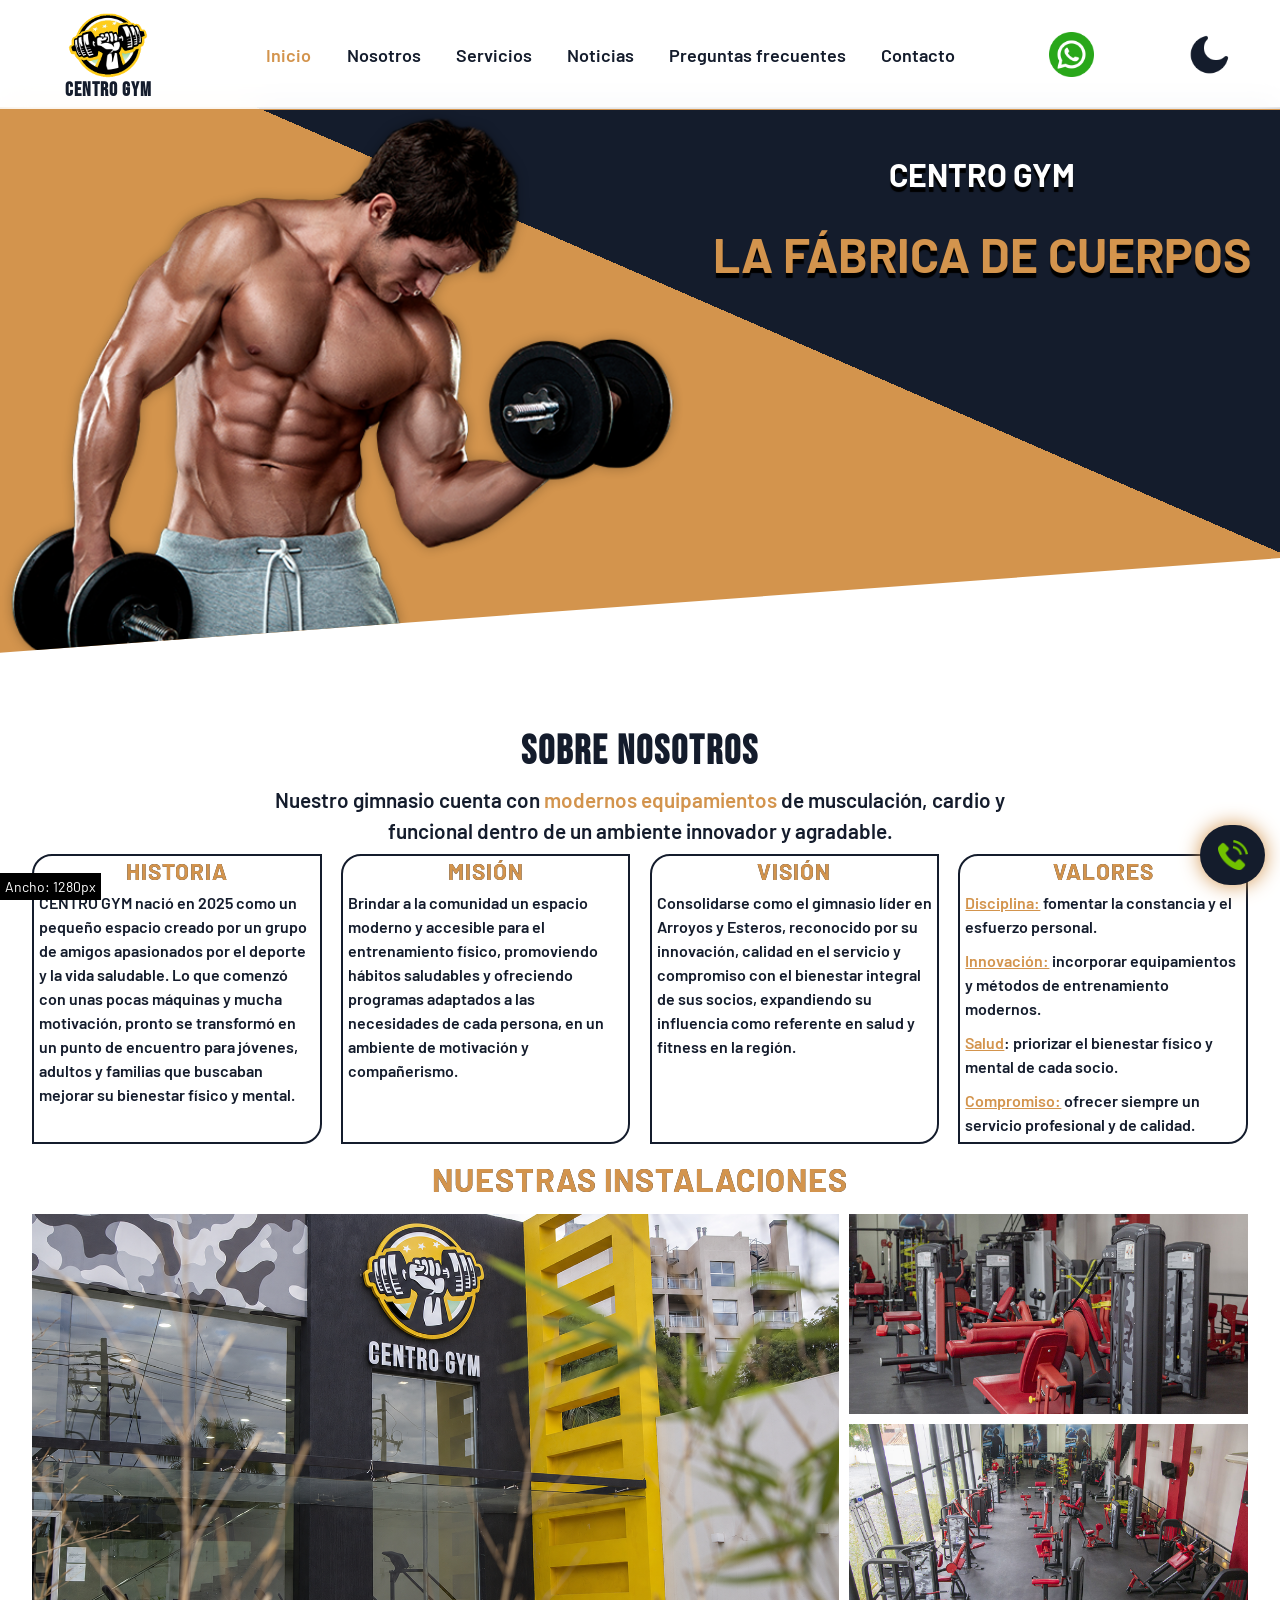
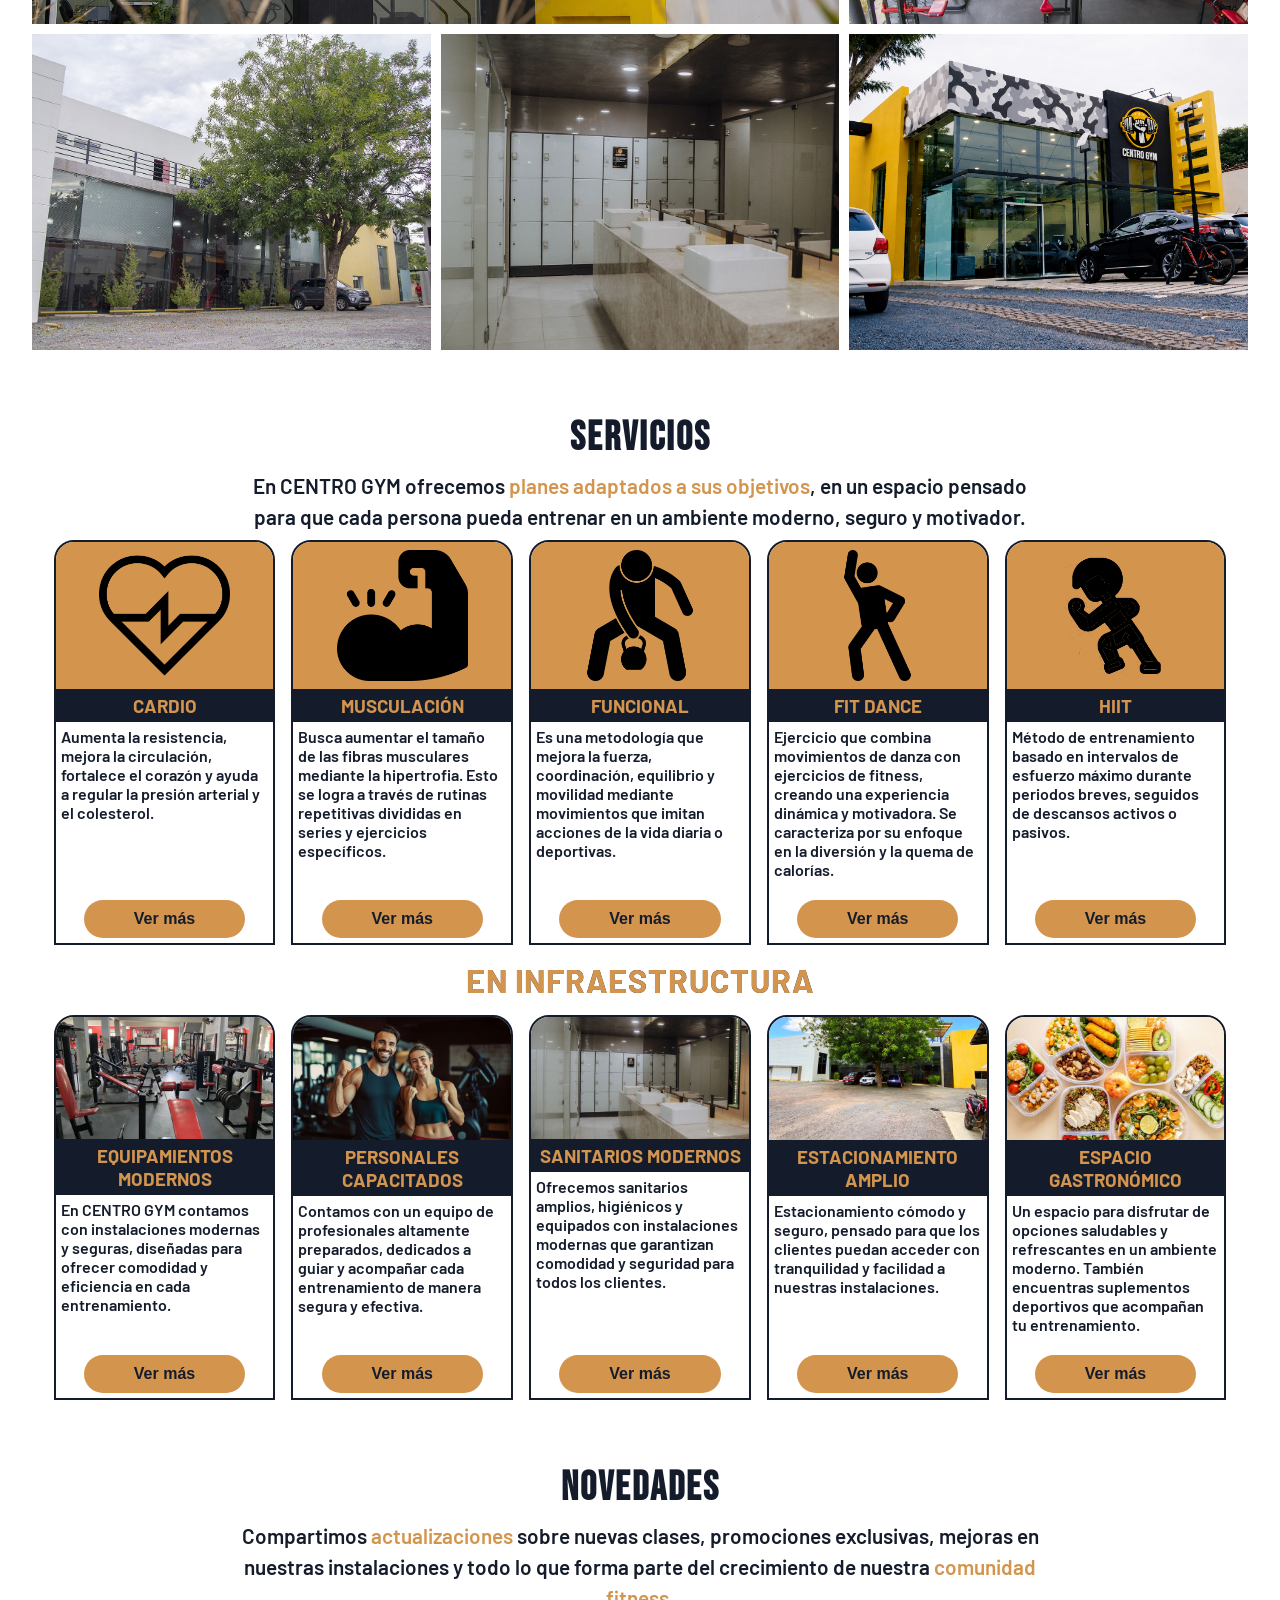
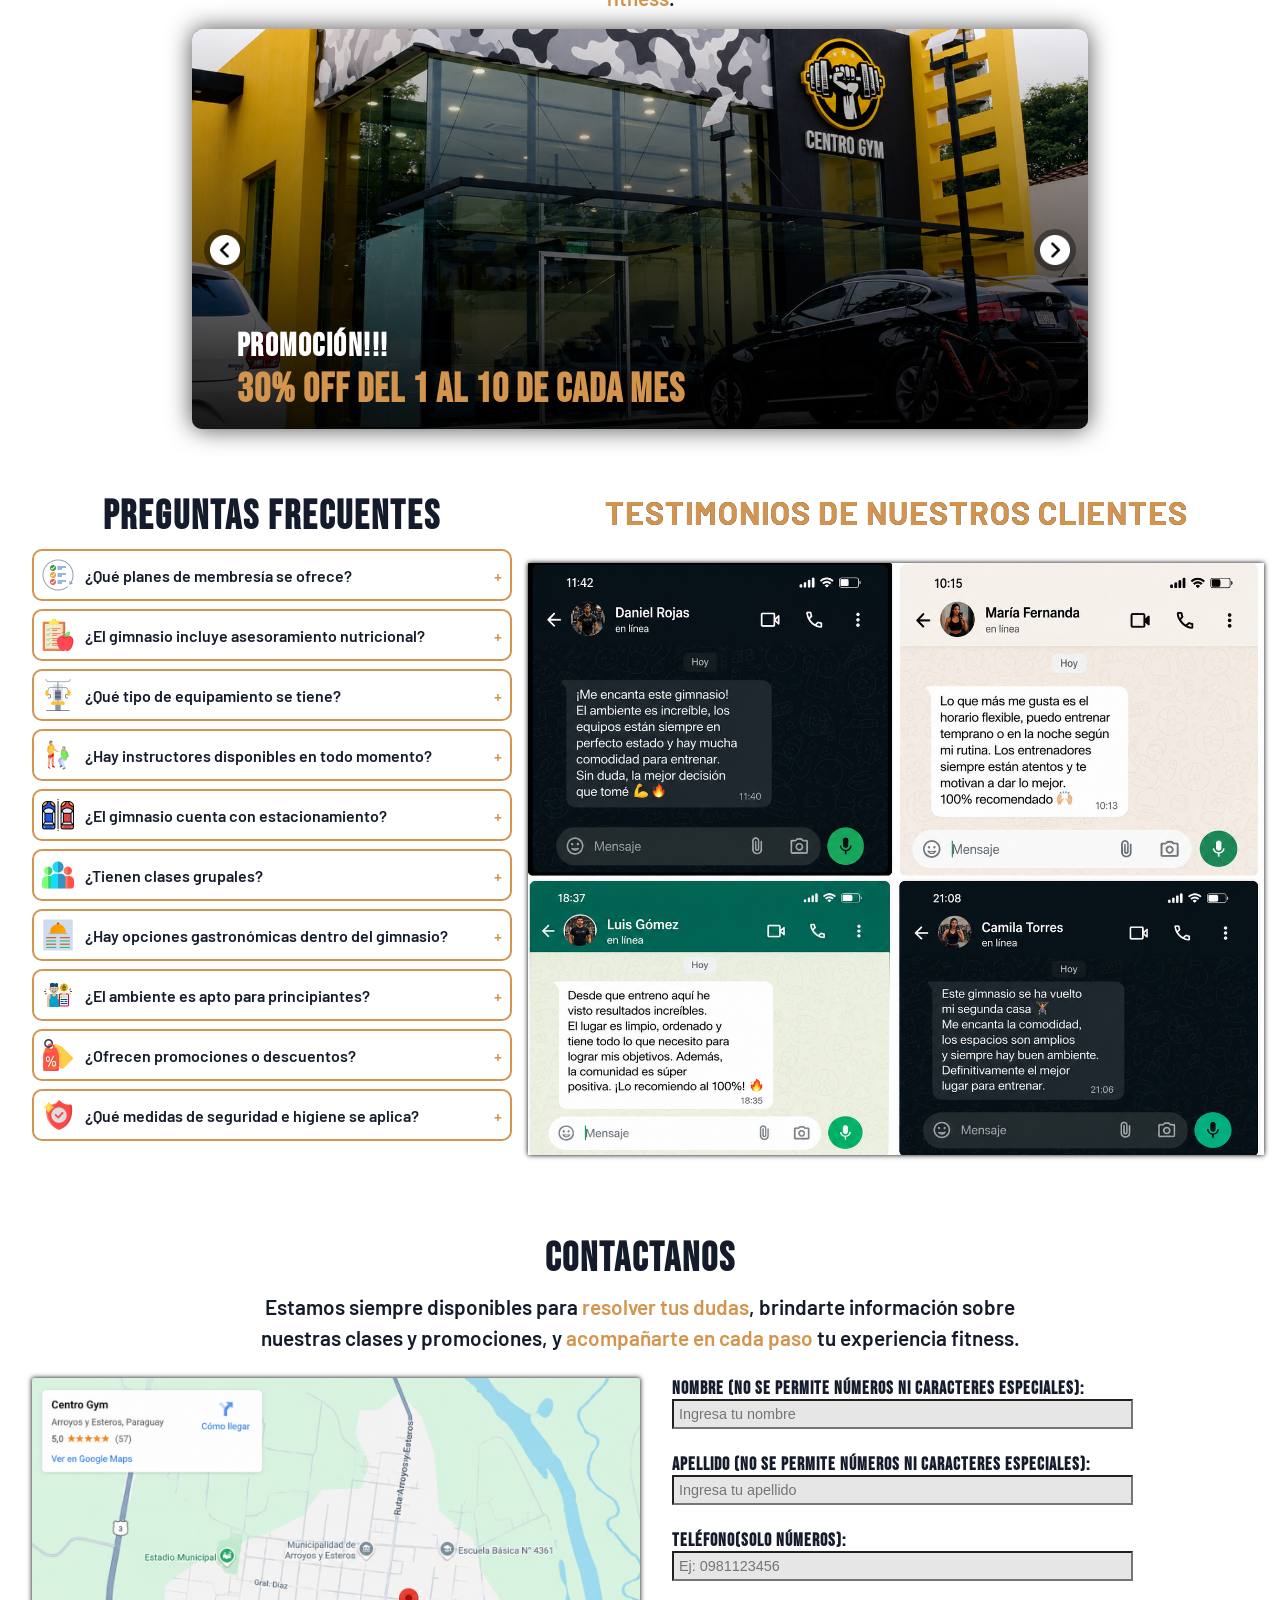
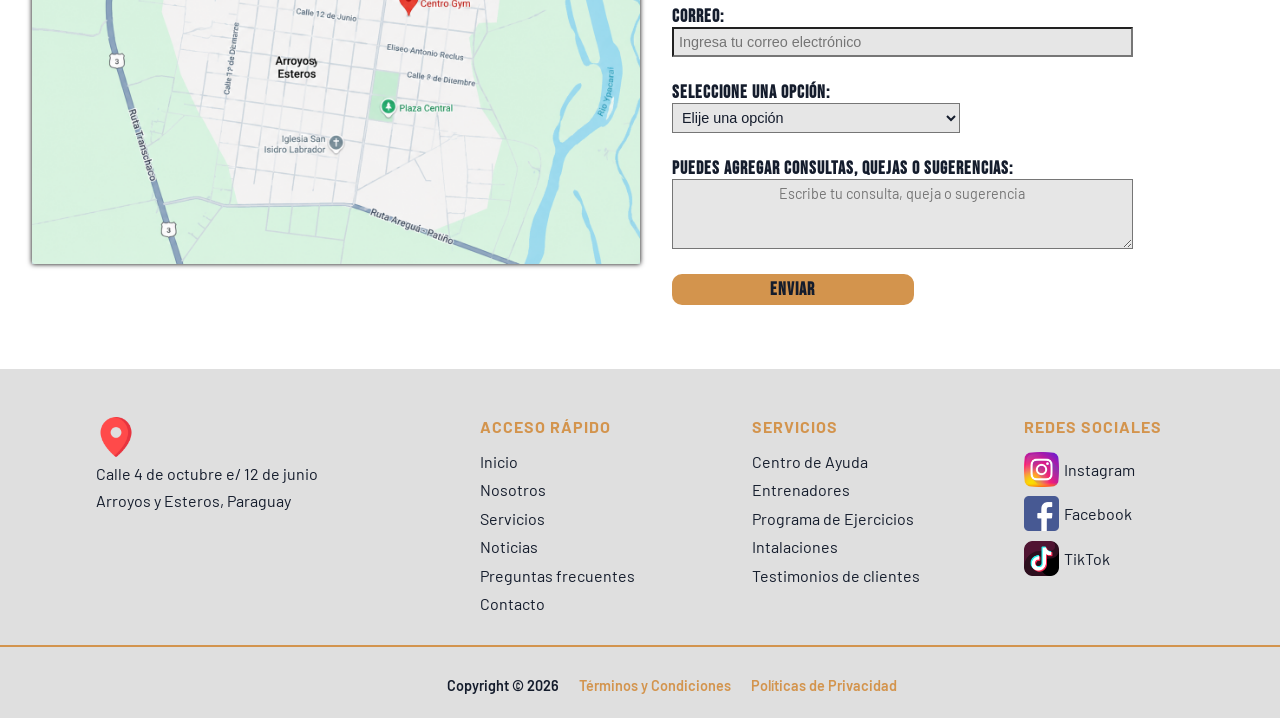
==== commit 6287a615: "Add files via upload" ====
--- a/index.html
+++ b/index.html
@@ -614,5 +614,11 @@
 
     <script type="text/javascript" src="https://cdn.jsdelivr.net/npm/@emailjs/browser@4/dist/email.min.js"></script>
     <script type="text/javascript">emailjs.init('fOfb1GaZisa-SidAm')</script>
+
+
+    <div id="debug-width" style="position:fixed; bottom:0; left:0; background:black; color:white; padding:5px; z-index:9999; font-size:14px;"></div>
+    <script>
+        document.getElementById('debug-width').innerText = 'Ancho: ' + window.innerWidth + 'px';
+    </script>
 </body>
 </html>
--- a/css/style.css
+++ b/css/style.css
@@ -142,7 +142,7 @@
     transform: scale(1.1);
 }
 /*----------------------Responsive para movil----------------------*/
-@media (min-width: 460px) and (max-width: 770px){
+@media(max-width: 700px){
     header{
         flex-wrap: wrap;
         height: 110px;
@@ -314,7 +314,7 @@
     transform: scale(1.1);
 }
 /*---------Responsive para boton llamada y boton ir arriba---------*/
-@media (min-width: 460px) and (max-width: 770px){
+@media(max-width: 700px){
     .div-llamada{
         width: 55px;
         height: 50px;
@@ -383,7 +383,7 @@
     text-shadow: 0 5px 1px black;
 }
 /*---------------------Responsive para Banner---------------------*/
-@media (min-width: 460px) and (max-width: 770px){
+@media(max-width: 700px){
     .div-banner{
         height: 280px;
     }
@@ -494,7 +494,7 @@
     display: block;
 }
 /*----------------Responsive para seccion nosotros----------------*/
-@media (min-width: 460px) and (max-width: 770px){
+@media(max-width: 700px){
     .div-titulo-nosotros h2{
         font-size: 2rem;
     }
@@ -815,7 +815,7 @@
     background-color: rgb(255, 255, 255);
 }
 /*---------------Responsive para seccion servicios---------------*/
-@media (min-width: 460px) and (max-width: 770px){
+@media(max-width: 700px){
     .div-texto-servicios h2{
         font-size: 2rem;
     }
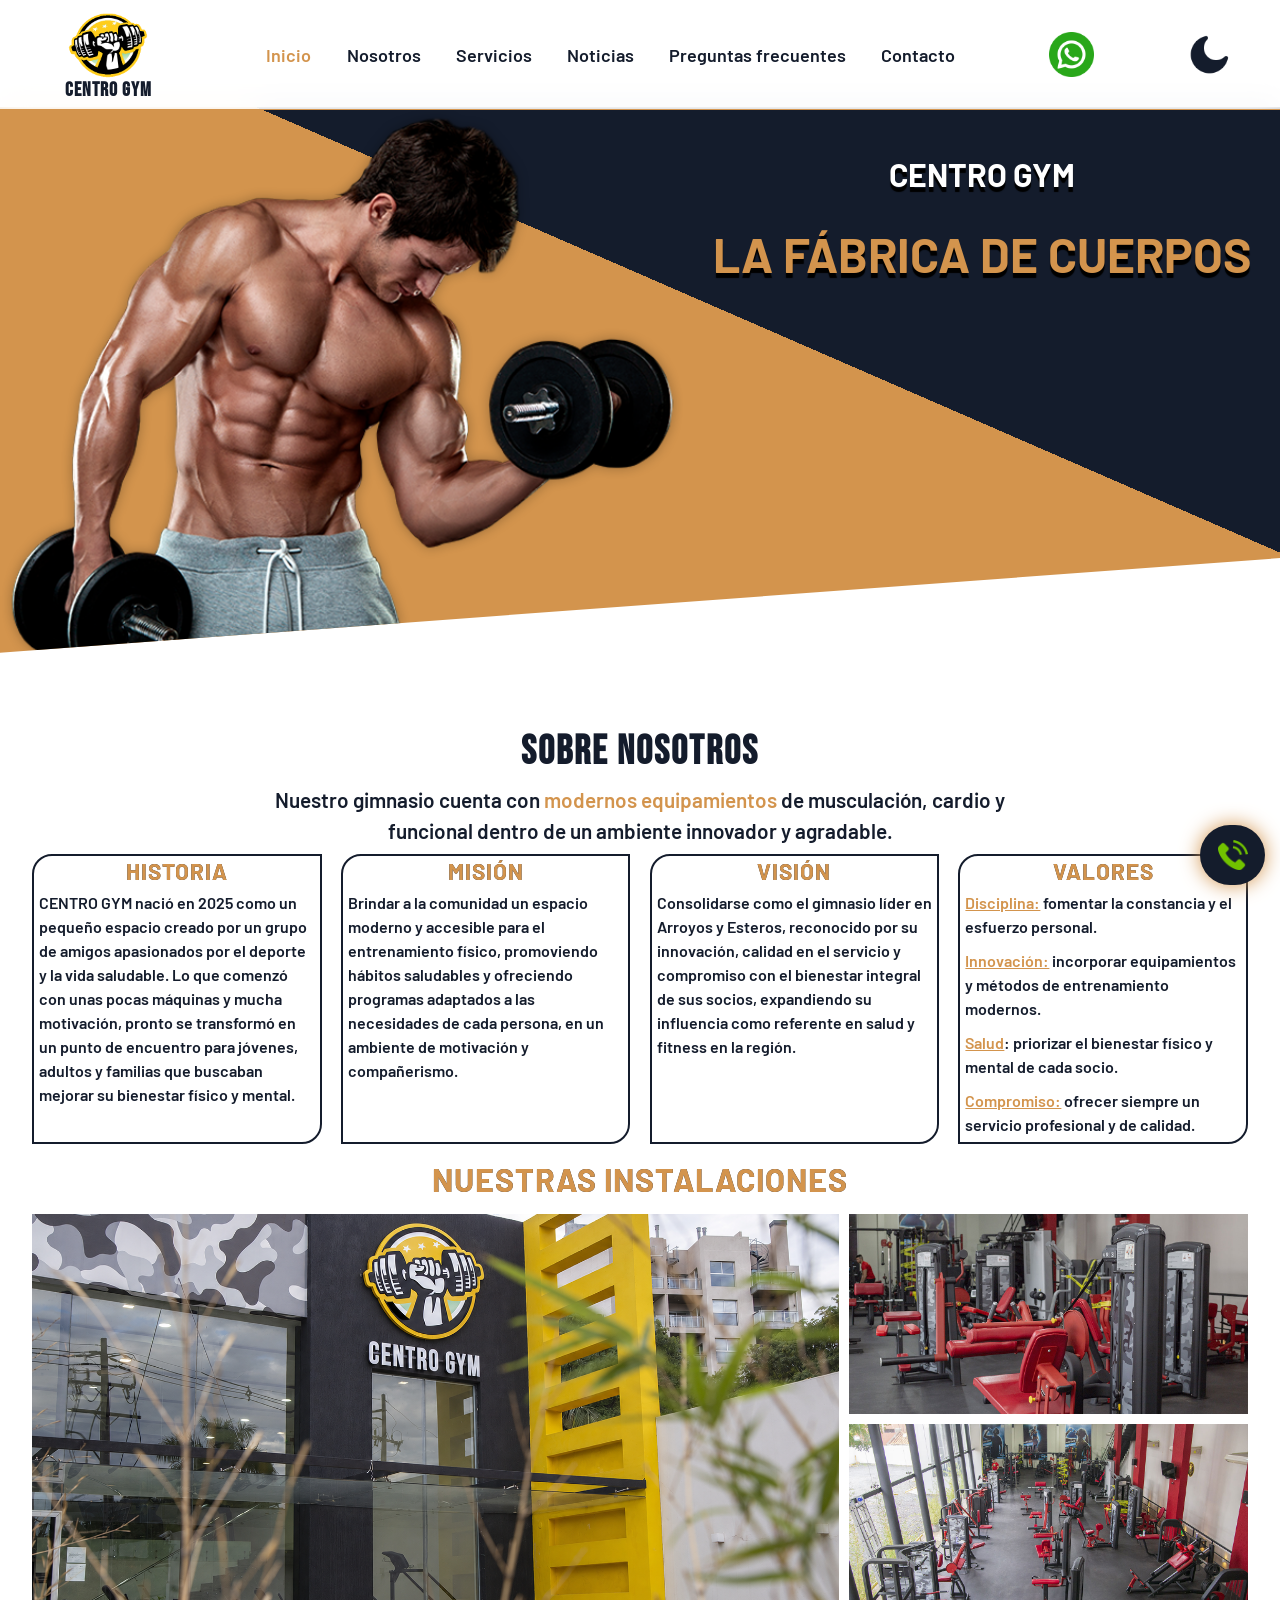
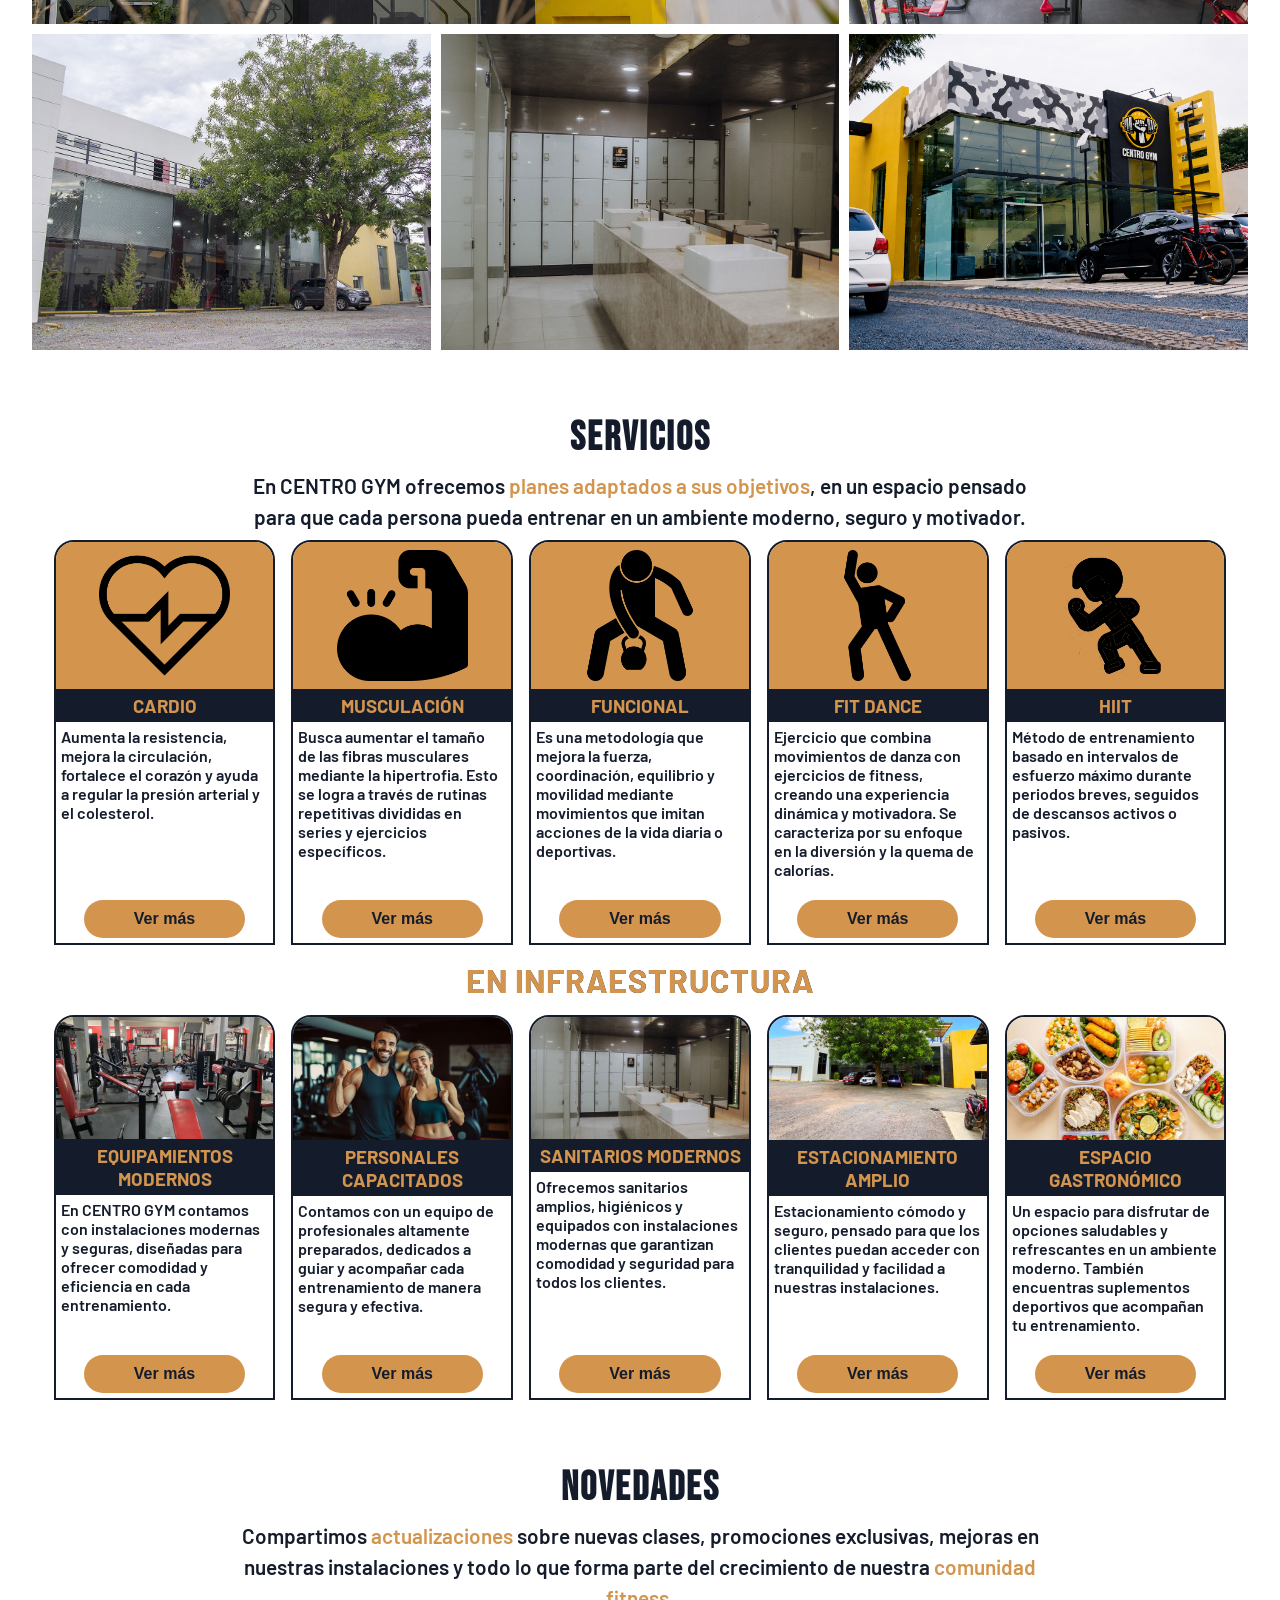
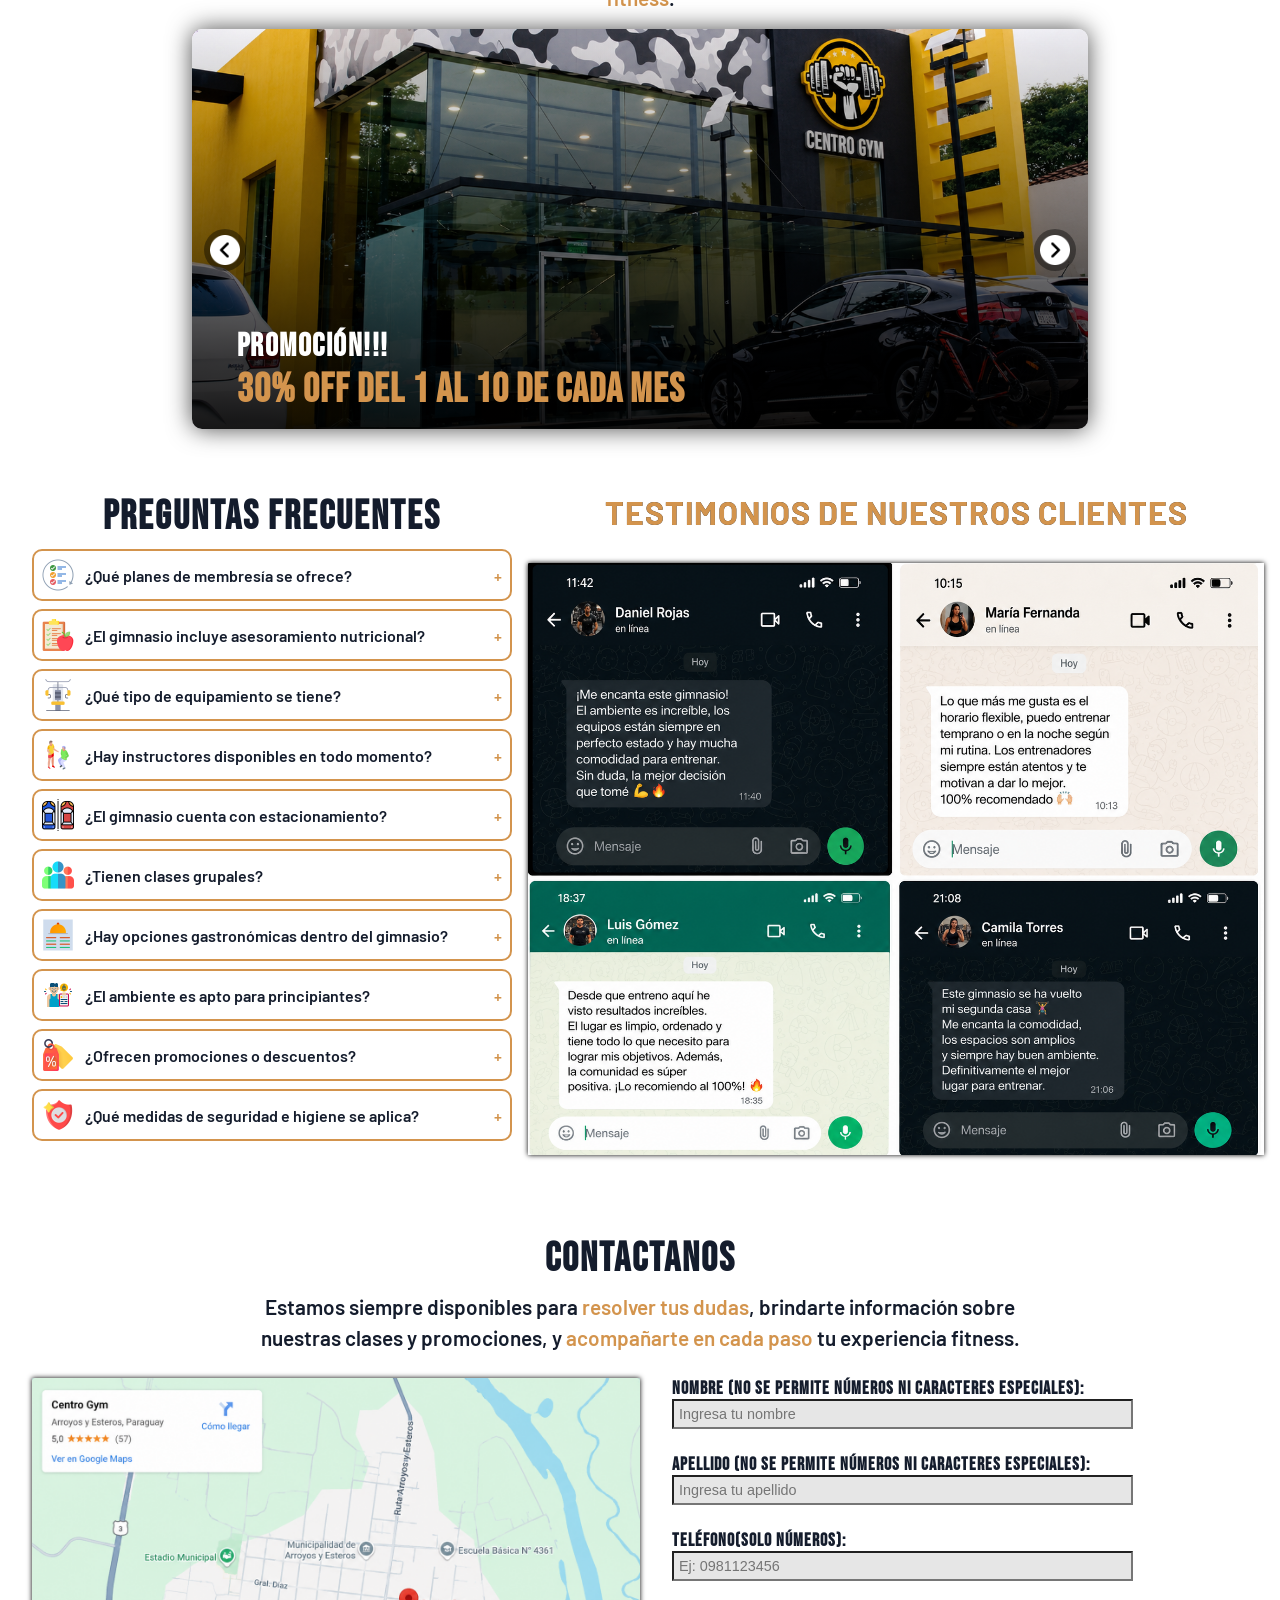
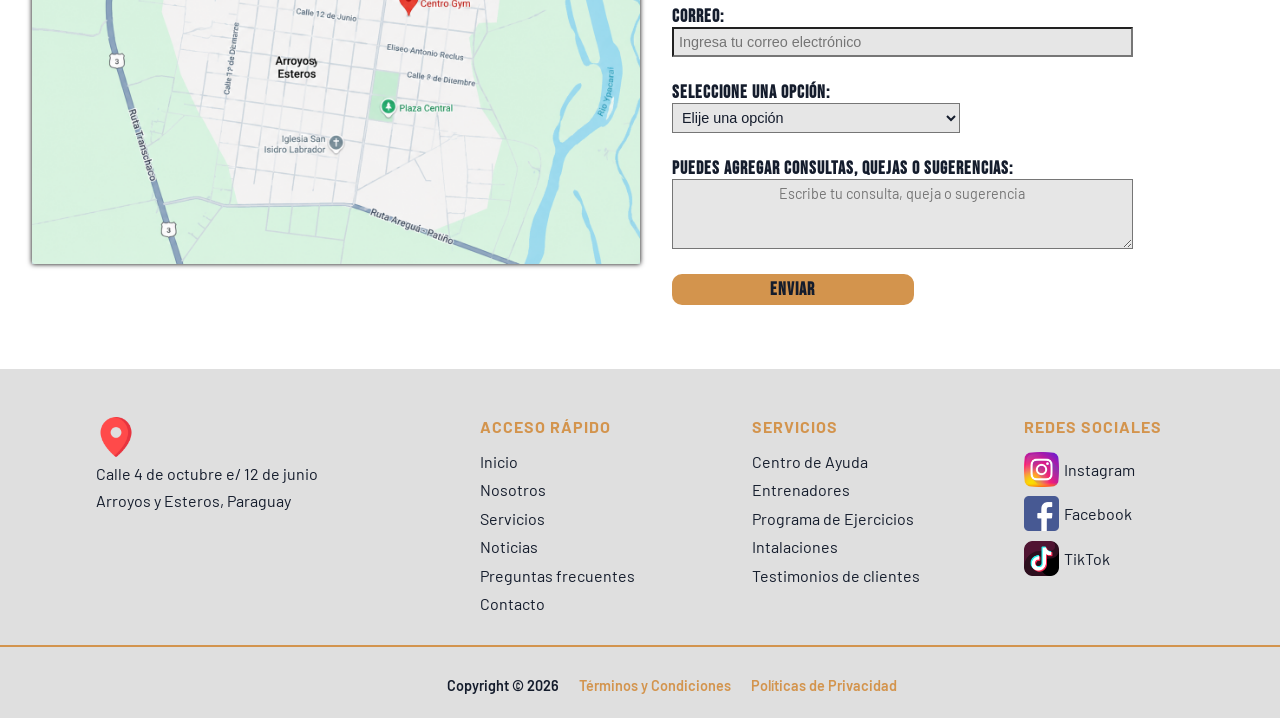
==== commit c5538c6d: "Add files via upload" ====
--- a/index.html
+++ b/index.html
@@ -614,11 +614,5 @@
 
     <script type="text/javascript" src="https://cdn.jsdelivr.net/npm/@emailjs/browser@4/dist/email.min.js"></script>
     <script type="text/javascript">emailjs.init('fOfb1GaZisa-SidAm')</script>
-
-
-    <div id="debug-width" style="position:fixed; bottom:0; left:0; background:black; color:white; padding:5px; z-index:9999; font-size:14px;"></div>
-    <script>
-        document.getElementById('debug-width').innerText = 'Ancho: ' + window.innerWidth + 'px';
-    </script>
 </body>
 </html>
--- a/css/style.css
+++ b/css/style.css
@@ -152,15 +152,16 @@
     .nav-logo{
         order: 1;
         background-color: red;
-        width: 60px;
-        height: 65px;
+        width: 65px;
+        height: 70px;
+        margin-top: 5px;
     }
     .nav-logo img{
         width: 60px;
         height: 50px;
     }
     .nav-logo p{
-        font-size: 0.8rem;
+        font-size: 0.7rem;
     }
     .nav-whatsapp{
         margin-left: auto;
@@ -323,7 +324,6 @@
     }
     .modal-llamada{
         width: 300px;
-        margin: 30% auto;
     }
     .modal-llamada h2{
         font-size: 1.3rem;
@@ -384,9 +384,6 @@
 }
 /*---------------------Responsive para Banner---------------------*/
 @media(max-width: 700px){
-    .div-banner{
-        height: 280px;
-    }
     .div-imagen img{
         width: 125%;
         height: 100%;
@@ -396,12 +393,12 @@
         margin-left: -40px;
     }
     .div-titulo h2{
-        font-size: 1rem;
+        font-size: 0.9rem;
         margin-top: 1.6rem;
         text-shadow: 0 3px 1px rgb(0, 0, 0);
     }
     .div-titulo h1{
-        font-size: 1.3rem;
+        font-size: 1rem;
         margin-top: 0.7rem;
         text-shadow: 0 3px 1px rgb(0, 0, 0);
     }
@@ -497,9 +494,10 @@
 @media(max-width: 700px){
     .div-titulo-nosotros h2{
         font-size: 2rem;
+        letter-spacing: 1px;
     }
     .div-titulo-nosotros p{
-        font-size: 0.9rem;
+        font-size: 1rem;
         padding: 0.5rem 1rem;
     }
     .div-nosotros{
@@ -507,7 +505,7 @@
         grid-template-columns: 1fr 1fr;
         padding-left: 1rem;
         padding-right: 1rem;
-        gap: 0.8rem;
+        gap: 0.6rem;
     }
     .div-historia, .div-mision, .div-vision, .div-valores{
         width: 100%;
@@ -818,6 +816,7 @@
 @media(max-width: 700px){
     .div-texto-servicios h2{
         font-size: 2rem;
+        letter-spacing: 1px;
     }
     .div-texto-servicios p{
         font-size: 1rem;
@@ -828,27 +827,39 @@
         padding-left: 1rem;
     }
     .div-servicios-programas, .div-servicios-infraestructura{
-        display: grid;
-        grid-template-columns: repeat(6, 1fr);
+        flex-wrap: wrap;
+        justify-content: center;
         gap: 0.8rem;
     }
-    .div-servicios-programas > div:nth-child(1),
-    .div-servicios-programas > div:nth-child(2),
-    .div-servicios-programas > div:nth-child(3){
-        grid-column: span 2;
-    }
-
-    .div-servicios-programas > div:nth-child(4){
-        grid-column: 2 / span 2;
-    }
-    .div-servicios-programas > div:nth-child(5){
-        grid-column: 4 / span 2;
-    }
     .div-servicio{
-        width: 100%;
-    }
-    .img-servicio{
-        width: 40%;
+        width: 45%;
+    }
+    .div-descripcion-servicio p, .div-descripcion-infraestructura p{
+        font-size: 1rem;
+    }
+    .div-boton-servicio button{
+        padding: 10px 35px;
+    }
+    .titulo-infraestructura{
+        font-size: 1.5rem;
+    }
+    .modal-servicio, .modal-infraestructura{
+        width: 360px;
+    }
+    .modal-servicio h1, .modal-infraestructura h1{
+        letter-spacing: 0;
+    }
+    .div-descripcion-modal h2{
+        font-size: 1.5rem;
+        letter-spacing: 0;
+    }
+    .modal-infraestructura h2{
+        font-size: 1.5rem;
+        letter-spacing: 0;
+    }
+    .modal-infraestructura p{
+        font-size: 1rem;
+        line-height: 1;
     }
 }
 /*-------------------------Seccion noticias-------------------------*/
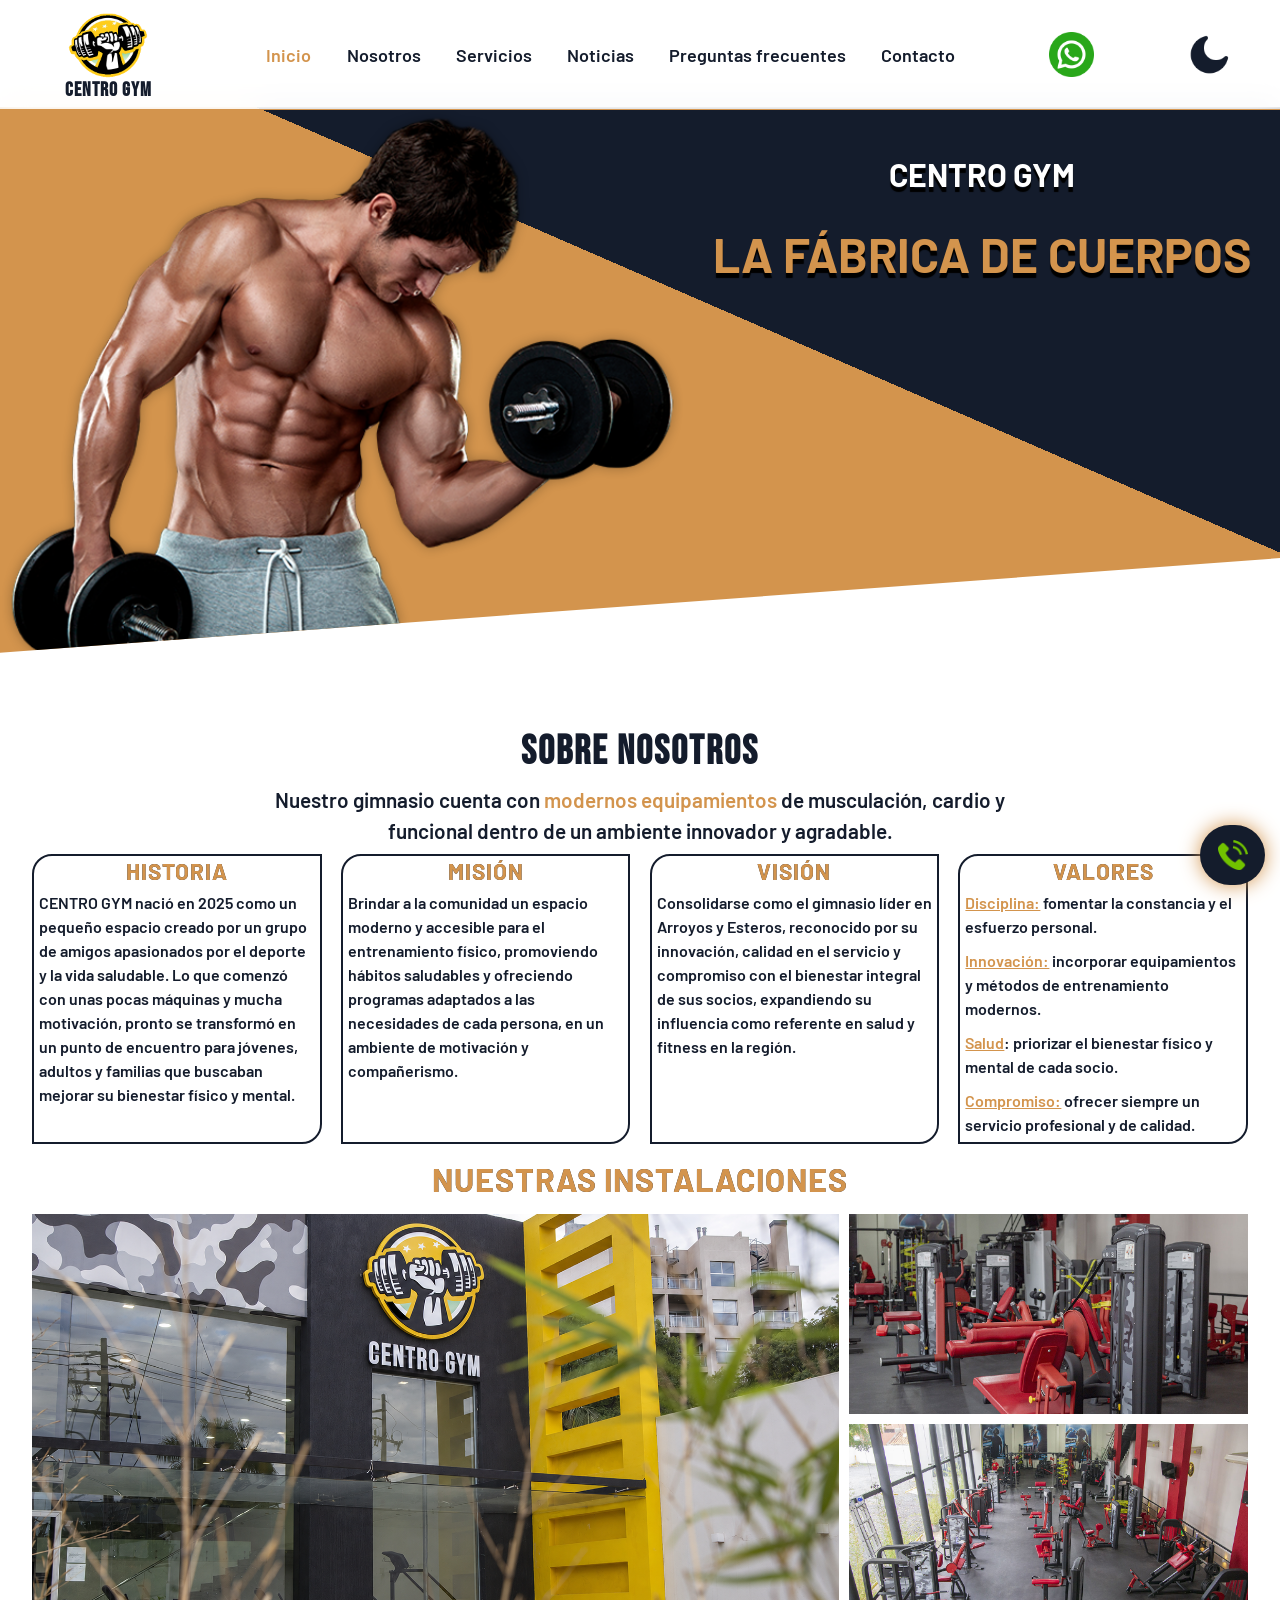
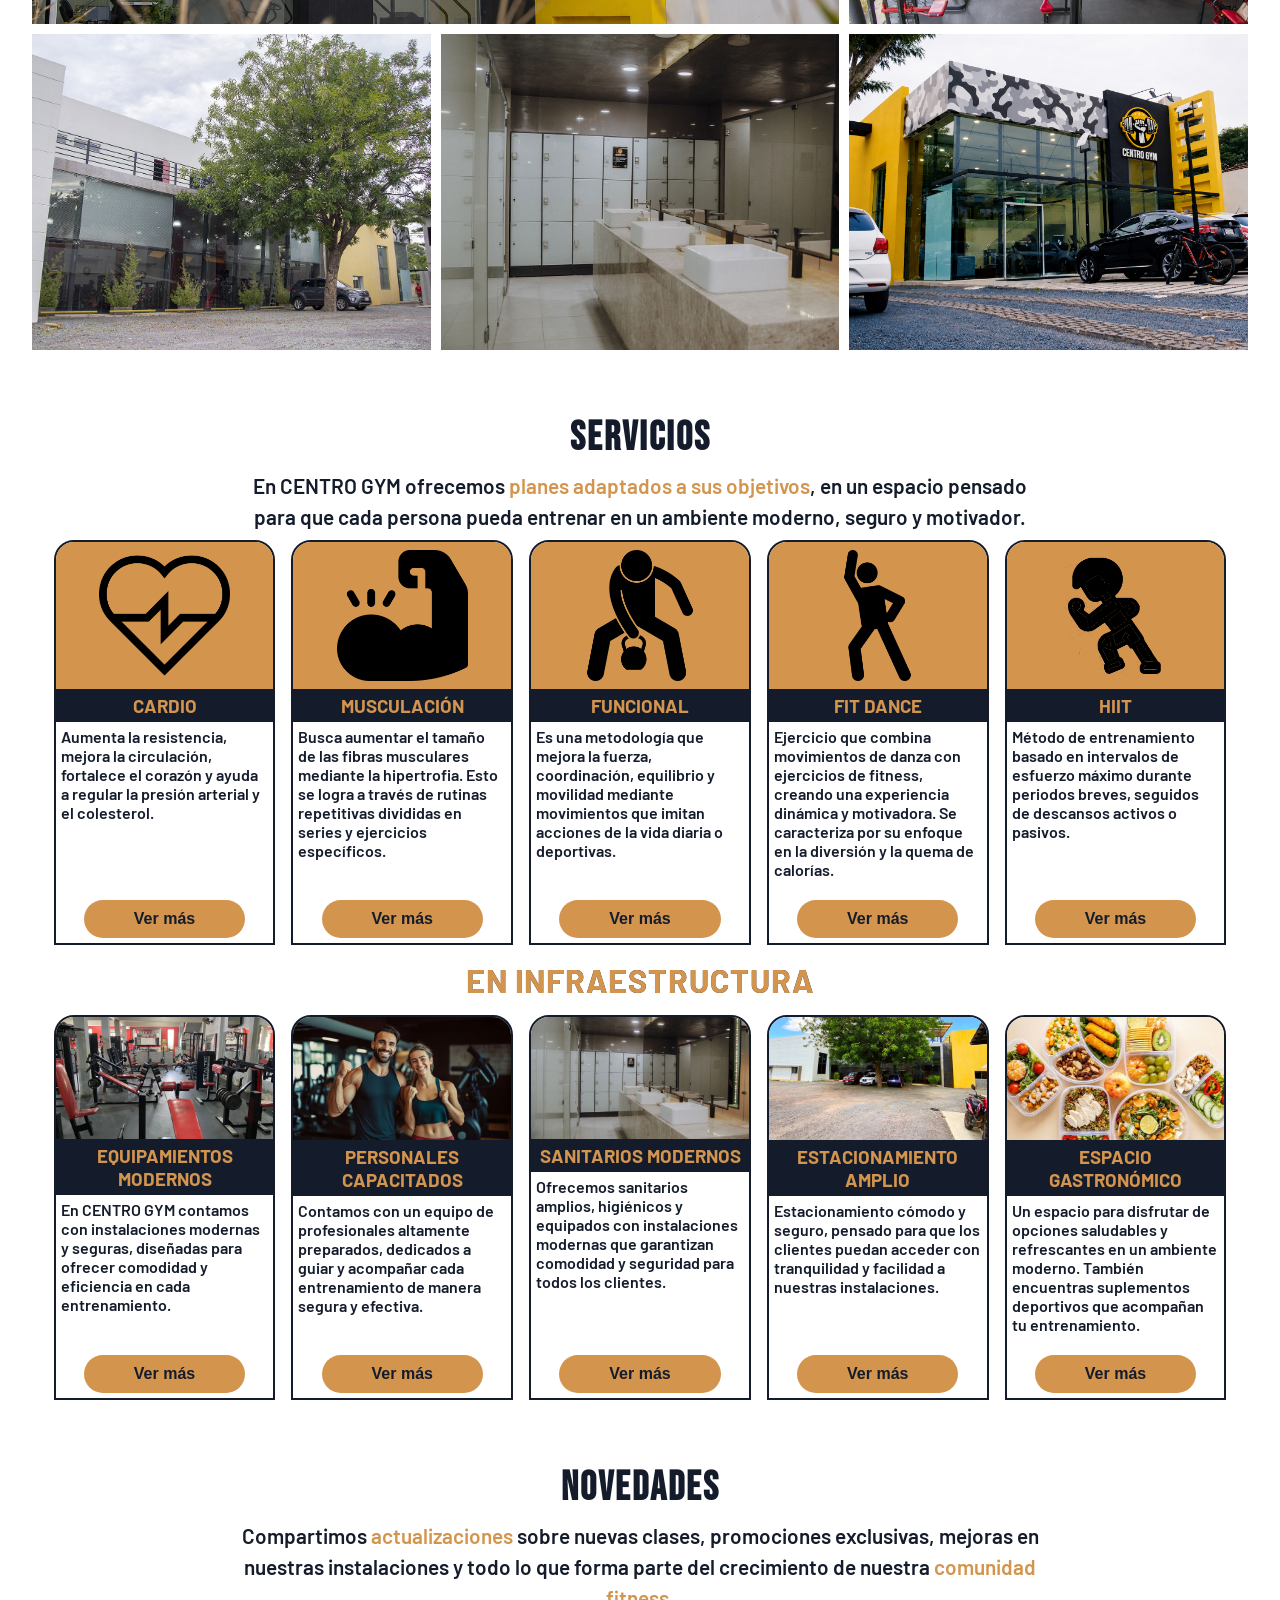
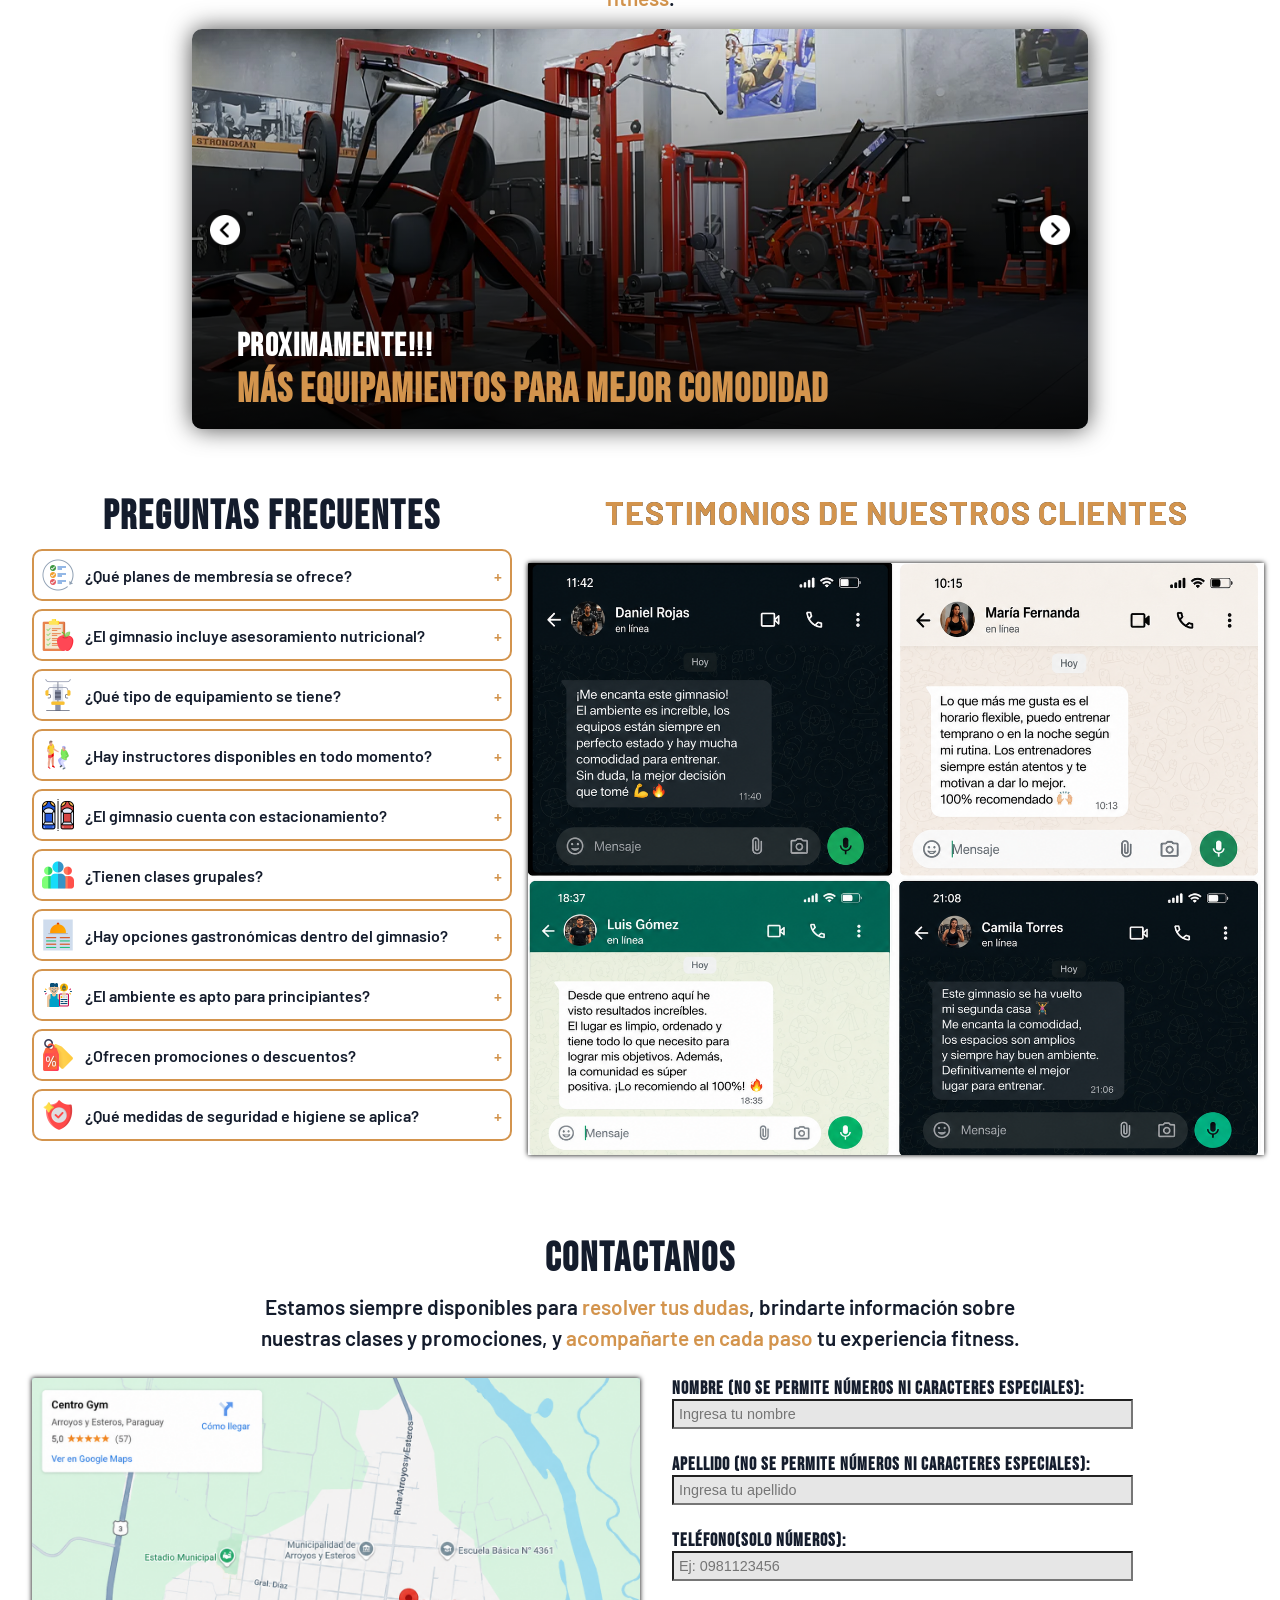
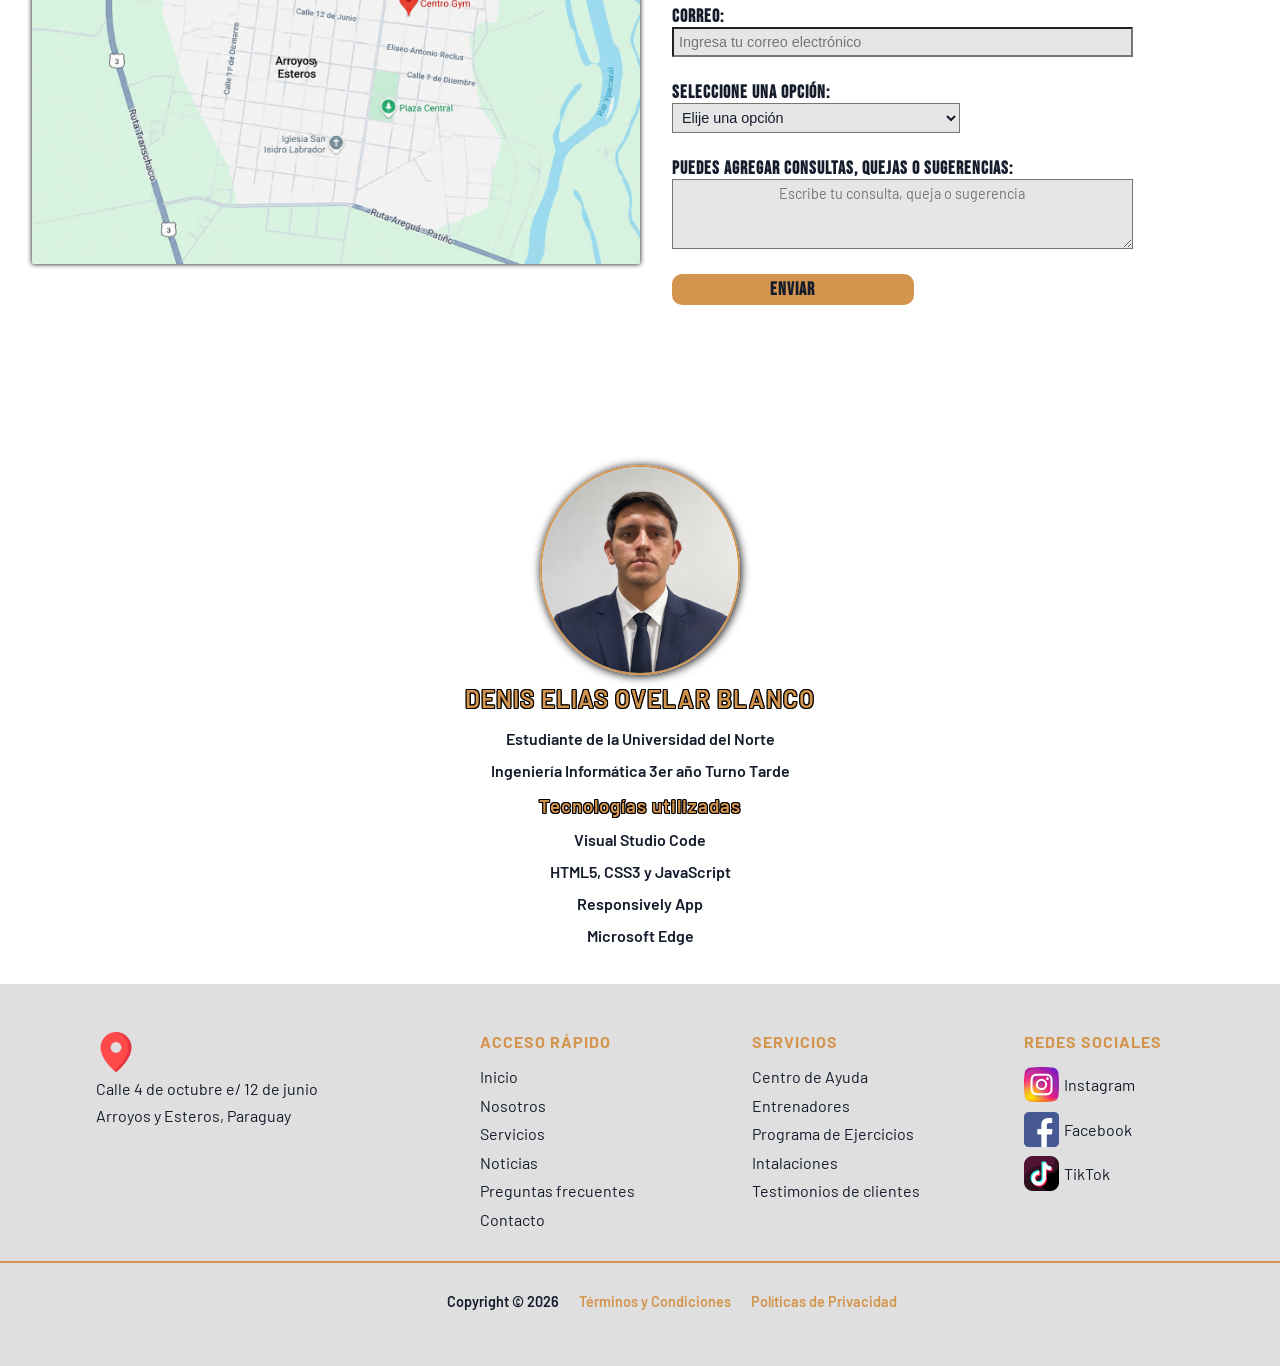
==== commit 9b788f88: "Add files via upload" ====
--- a/index.html
+++ b/index.html
@@ -553,6 +553,21 @@
                 </div>
             </div>
         </section>
+        <div class="div-desarrollador">
+            <div class="desarrollador-img">
+                <img src="img/perfil.jpeg" alt="">
+            </div>
+            <div class="desarrollador-descripcion">
+                <h2>DENIS ELIAS OVELAR BLANCO</h2>
+                <p>Estudiante de la Universidad del Norte</p>
+                <p>Ingeniería Informática 3er año Turno Tarde</p>
+                <h3>Tecnologías utilizadas</h3>
+                <p>Visual Studio Code</p>
+                <p>HTML5, CSS3 y JavaScript</p>
+                <p>Responsively App</p>
+                <p>Microsoft Edge</p>
+            </div>
+        </div>
     </main>
     <footer>
         <div class="div-footer">
--- a/css/style.css
+++ b/css/style.css
@@ -40,7 +40,7 @@
 }
 /*--Header achicado al hacer scroll--*/
 .header-chico{
-    padding: 0.05rem 3rem;
+    padding: 0.5rem 3rem;
     height: 85px;
 }
 .header-chico .nav-logo{
@@ -141,17 +141,71 @@
 .nav-modo img:hover{
     transform: scale(1.1);
 }
-/*----------------------Responsive para movil----------------------*/
-@media(max-width: 700px){
+/*----------------------Responsive para header----------------------*/
+@media(max-width: 1025px){
+    header{
+        padding: 0.5rem 0.9rem;
+    }
+    .header-chico{
+        padding: 0.5rem 0.9rem;
+    }
+    .nav-logo p{
+        font-size: 16px;
+    }
+    .nav-enlaces{
+        gap: 1.5rem;
+    }
+    .nav-enlaces .enlace-largo{
+        display: inline;
+    }
+    .nav-enlaces .enlace-corto{
+        display: none;
+    }
+    .nav-enlaces a{
+        font-size: 1rem;
+    }
+}
+@media(max-width: 820px){
+    .nav-logo{
+        width: 85px;
+        height: 90px;
+        margin-right: 10px;
+        margin-left: 10px;
+    }
+    .nav-logo img{
+        width: 75px;
+        height: 60px;
+    }
+    .nav-enlaces .enlace-largo{
+        display: none;
+    }
+    .nav-enlaces .enlace-corto{
+        display: inline;
+    }
+    .nav-enlaces a{
+        font-size: 1rem;
+    }
+    .nav-whatsapp{
+        margin-left: 10px;
+        width: 40px;
+        height: 40px;
+    }
+    .nav-modo{
+        width: 38px;
+        height: 38px;
+        margin-left: 5px;
+        margin-right: 10px;
+    }
+}
+@media(max-width: 600px){
     header{
         flex-wrap: wrap;
         height: 110px;
         padding: 0;
-        gap: 10px;
+        gap: 1px 15px;
     }
     .nav-logo{
         order: 1;
-        background-color: red;
         width: 65px;
         height: 70px;
         margin-top: 5px;
@@ -168,7 +222,6 @@
         order: 2;
         width: 40px;
         height: 40px;
-        background-color: red;
     }
     .nav-modo{
         order: 3;
@@ -176,15 +229,15 @@
         height: 38px;
         margin-left: 5px;
         margin-right: 10px;
-        background-color: red;
     }
     .nav-enlaces{
         order: 4;
         width: 100%;
-        justify-content: space-evenly;
+        display: flex;
+        justify-content:center;
         flex-wrap: wrap;
-        gap: 0.7rem;
-        margin-bottom: 8px;
+        gap: 0.9rem;
+        padding-bottom: 5px;
     }
     .nav-enlaces a{
         font-size: 0.9rem;
@@ -198,10 +251,15 @@
     }
     .header-chico{
         padding: 0;
-        height: 88px;
+        height: 85px;
     }
     .header-chico .nav-logo{
         height: 55px;
+    }
+}
+@media(max-width: 400px){
+    .nav-enlaces a{
+        font-size: 0.83rem;
     }
 }
 /*------------------------Cuerpo de la pagina------------------------*/
@@ -315,15 +373,22 @@
     transform: scale(1.1);
 }
 /*---------Responsive para boton llamada y boton ir arriba---------*/
-@media(max-width: 700px){
+@media(max-width: 820px){
+    .modal-llamada{
+        width: 400px;
+        margin: 50% auto;
+    }
+}
+@media(max-width: 600px){
     .div-llamada{
-        width: 55px;
-        height: 50px;
+        width: 60px;
+        height: 55px;
         bottom: 8px;
-        right: 8px;
+        right: 10px;
     }
     .modal-llamada{
         width: 300px;
+        margin: 60% auto;
     }
     .modal-llamada h2{
         font-size: 1.3rem;
@@ -333,10 +398,10 @@
         right: 15px;
     }
     .div-boton-arriba{
-        width: 35px;
-        height: 30px;
+        width: 40px;
+        height: 35px;
         bottom: 70px;
-        right: 18px;
+        right: 20px;
     }
 }
 /*--------------------------Seccion Inicio--------------------------*/
@@ -382,25 +447,59 @@
     color: rgb(211, 148, 77);
     text-shadow: 0 5px 1px black;
 }
-/*---------------------Responsive para Banner---------------------*/
-@media(max-width: 700px){
+/*----------------Responsive para seccion inicio----------------*/
+@media(max-width: 1025px){
     .div-imagen img{
         width: 125%;
         height: 100%;
+        padding-left: 55px;
+    }
+    .div-titulo{
+        margin-left: -60px;
+    }
+    .div-titulo h2{
+        font-size: 1.5rem;
+    }
+    .div-titulo h1{
+        font-size: 2.5rem;
+        margin-top: 1.5rem;
+    }
+}
+@media(max-width: 820px){
+    .div-titulo h2{
+        font-size: 1.1rem;
+        margin-top: 2.7rem;
+    }
+    .div-titulo h1{
+        font-size: 2rem;
+        margin-top: 1.5rem;
+    }
+}
+@media(max-width: 500px){
+    .div-imagen img{
         padding-left: 28px;
     }
     .div-titulo{
-        margin-left: -40px;
+        margin-left: -60px;
+        padding-left: 25px;
     }
     .div-titulo h2{
-        font-size: 0.9rem;
-        margin-top: 1.6rem;
+        font-size: 0.8rem;
+        margin-top: 1.5rem;
         text-shadow: 0 3px 1px rgb(0, 0, 0);
+    }
+    .div-titulo h1{
+        font-size: 1.1rem;
+        margin-top: 0.5rem;
+        text-shadow: 0 3px 1px rgb(0, 0, 0);
+    }
+}
+@media(max-width: 400px){
+    .div-titulo h2{
+        font-size: 0.7;
     }
     .div-titulo h1{
         font-size: 1rem;
-        margin-top: 0.7rem;
-        text-shadow: 0 3px 1px rgb(0, 0, 0);
     }
 }
 /*--------Codigo para todas las secciones--------*/
@@ -490,25 +589,49 @@
     object-fit: cover;
     display: block;
 }
-/*----------------Responsive para seccion nosotros----------------*/
-@media(max-width: 700px){
-    .div-titulo-nosotros h2{
-        font-size: 2rem;
-        letter-spacing: 1px;
-    }
+/*---------------Responsive para seccion nosotros---------------*/
+@media(max-width: 1025px){
     .div-titulo-nosotros p{
-        font-size: 1rem;
-        padding: 0.5rem 1rem;
+        padding: 0.5rem 8rem;
+    }
+    .div-nosotros{
+        padding-left: 1rem;
+        padding-right: 1rem;
+        gap: 0.8rem;
+    }
+    .div-historia, .div-mision, .div-vision, .div-valores{
+        width: 30%;
+    }
+}
+@media(max-width: 820px){
+    .div-titulo-nosotros p{
+        padding: 0.5rem 4rem;
     }
     .div-nosotros{
         display: grid;
         grid-template-columns: 1fr 1fr;
         padding-left: 1rem;
         padding-right: 1rem;
-        gap: 0.6rem;
+        gap: 0.3rem;
     }
     .div-historia, .div-mision, .div-vision, .div-valores{
         width: 100%;
+    }
+    .div-historia h3, .div-mision h3, .div-vision h3, .div-valores h3{
+        font-size: 1.3rem;
+    }
+    .div-historia p, .div-mision p, .div-vision p, .div-valores p{
+        font-size: 1rem;
+    }
+}
+@media(max-width: 500px){
+    .div-titulo-nosotros h2{
+        font-size: 2rem;
+        letter-spacing: 1px;
+    }
+    .div-titulo-nosotros p{
+        font-size: 1rem;
+        padding: 0.5rem 1rem;
     }
     .div-historia h3, .div-mision h3, .div-vision h3, .div-valores h3{
         font-size: 1.1rem;
@@ -813,7 +936,35 @@
     background-color: rgb(255, 255, 255);
 }
 /*---------------Responsive para seccion servicios---------------*/
-@media(max-width: 700px){
+@media(max-width: 1025px){
+    .div-texto-servicios p{
+        padding: 0.5rem 8rem;
+    }
+    .div-servicios{
+        padding-left: 1rem;
+        padding-right: 1rem;
+    }
+    .div-servicios-programas, .div-servicios-infraestructura{
+        gap: 0.7rem;
+    }
+    .div-servicio{
+        width: 23%;
+    }
+}
+@media(max-width: 820px){
+    .div-texto-servicios p{
+        padding: 0.5rem 4rem;
+    }
+    .div-servicios-programas, .div-servicios-infraestructura{
+        flex-wrap: wrap;
+        justify-content: center;
+        gap: 1rem;
+    }
+    .div-servicio{
+        width: 40%;
+    }
+}
+@media(max-width: 500px){
     .div-texto-servicios h2{
         font-size: 2rem;
         letter-spacing: 1px;
@@ -829,13 +980,13 @@
     .div-servicios-programas, .div-servicios-infraestructura{
         flex-wrap: wrap;
         justify-content: center;
-        gap: 0.8rem;
+        gap: 0.6rem;
     }
     .div-servicio{
-        width: 45%;
+        width: 48%;
     }
     .div-descripcion-servicio p, .div-descripcion-infraestructura p{
-        font-size: 1rem;
+        font-size: 0.9rem;
     }
     .div-boton-servicio button{
         padding: 10px 35px;
@@ -856,10 +1007,6 @@
     .modal-infraestructura h2{
         font-size: 1.5rem;
         letter-spacing: 0;
-    }
-    .modal-infraestructura p{
-        font-size: 1rem;
-        line-height: 1;
     }
 }
 /*-------------------------Seccion noticias-------------------------*/
@@ -963,7 +1110,7 @@
 /*--Contenedor de boton del carrucel--*/
 .div-boton-carrucel{
     position: absolute;
-    top: 50%;
+    top: 45%;
     left: 0;
     right: 0;
     display: flex;
@@ -991,6 +1138,64 @@
 }
 .btn-derecha img:hover, .btn-izquierda img:hover{
     transform: scale(1.1);
+}
+/*---------------Responsive para seccion noticias---------------*/
+@media(max-width: 1025px){
+    .div-titulo-novedades p{
+        padding: 0.5rem 8rem;
+    }
+    .carrucel{
+        width: 80%;
+    }
+    .div-descripcion-galeria h2{
+        margin-top: 38%;
+    }
+}
+@media(max-width: 820px){
+    .div-titulo-novedades p{
+        padding: 0.5rem 4rem;
+    }
+    .carrucel{
+        width: 90%;
+    }
+    .div-descripcion-galeria h2{
+        margin-top: 45%;
+    }
+}
+@media(max-width: 500px){
+    .div-titulo-novedades h2{
+        font-size: 2rem;
+        letter-spacing: 1px;
+    }
+    .div-titulo-novedades p{
+        font-size: 1rem;
+        padding: 0.5rem 1rem;
+    }
+    .carrucel{
+        width: 95%;
+        height: 260px;
+    }
+    .div-descripcion-galeria h2{
+        font-size: 1.2rem;
+        letter-spacing: 0;
+        margin-top: 51%;
+    }
+    .div-descripcion-galeria p{
+        font-size: 1.5rem;
+        letter-spacing: 0;
+    }
+}
+@media(max-width: 400px){
+    .carrucel{
+        height: 250px;
+    }
+    .div-descripcion-galeria h2{
+        font-size: 1.1rem;
+        margin-top: 55%;
+    }
+    .div-descripcion-galeria p{
+        font-size: 1.3rem;
+    }
 }
 /*-------------------Seccion Preguntas frecuentes-------------------*/
 /*--Contenedor de preguntas y testimonios--*/
@@ -1090,6 +1295,41 @@
     width: 100%;
     height: 100%;
 }
+/*--------Responsive para seccion preguntas y testimonios--------*/
+@media(max-width: 820px){
+    .div-preguntas-clientes{
+        flex-direction: column;
+        justify-content: center;
+        align-items: center;
+    }
+    .div-preguntas{
+        width: 75%;
+        padding-left: 0;
+    }
+    .div-clientes{
+        width: 95%;
+    }
+    .div-clientes h2{
+        margin-top: 1.5rem;
+        margin-bottom: 0.5rem;
+    }
+    .div-imagen-clientes{
+        padding: 0 0.5rem;
+    }
+}
+@media(max-width: 500px){
+    .div-preguntas{
+        width: 95%;
+        padding-left: 0;
+    }
+    .div-preguntas h2{
+        font-size: 2rem;
+        letter-spacing: 1px;
+    }
+    .div-clientes h2{
+        font-size: 1.5rem;
+    }
+}
 /*-------------------------Seccion contacto-------------------------*/
 /*--Titulo--*/
 .div-titulo-contacto h2{
@@ -1203,6 +1443,114 @@
     transform: scale(1.05);
     background-color: rgb(255, 181, 44);
 }
+/*---------------Responsive para seccion contacto---------------*/
+@media(max-width: 1025px){
+    .div-titulo-contacto p{
+        padding: 0.5rem 8rem;
+    }
+    .nombre input, .apellido input, .telefono input, .correo input{
+        width: 90%;
+    }
+    .opciones-combo{
+        width: 80%;
+    }
+    .mensaje textarea{
+        width: 90%;
+    }
+}
+@media(max-width: 820px){
+    .div-titulo-contacto p{
+        padding: 0.5rem 4rem;
+    }
+    .div-mapa-contacto{
+        flex-direction: column;
+        justify-content: center;
+        align-items: center;
+    }
+    .div-mapa{
+        display: none;
+    }
+    .div-contacto{
+        width: 95%;
+        padding-left: 0;
+    }
+    .enviar{
+        display: flex;
+        justify-content: center;
+        align-items: center;
+    }
+}
+@media(max-width: 500px){
+    .div-titulo-contacto h2{
+        font-size: 2rem;
+        letter-spacing: 1px;
+    }
+    .div-titulo-contacto p{
+        font-size: 1rem;
+        padding: 0.5rem 1rem;
+    }
+    .nombreUsuario, .apellidoUsuario, .telefonoUsuario, .correoUsuario, .titulo-combo, .mensajeUsuario{
+        letter-spacing: 0;
+    }
+    .nombre input, .apellido input, .telefono input, .correo input{
+        width: 85%;
+    }
+    .opciones-combo{
+        width: 70%;
+    }
+    .mensaje textarea{
+        width: 85%;
+    }
+    .enviar{
+        width: 85%;
+    }
+}
+/*--------------------------Desarrollador--------------------------*/
+.div-desarrollador{
+    display: flex;
+    flex-direction: column;
+    justify-content: center;
+    align-items: center;
+    margin-top: 10rem;
+    margin-bottom: 2rem;
+}
+.desarrollador-img{
+    width: 200px;
+    height: 210px;
+    display: flex;
+    align-items: center;
+    justify-content: center;
+    border-radius: 50%;
+    overflow: hidden;
+    border: 2px solid rgb(211, 148, 77);
+    box-shadow: 1px 1px 10px black;
+}
+.desarrollador-img img{
+    width: 100%;
+    height: 100%;
+}
+.desarrollador-descripcion{
+    display: flex;
+    flex-direction: column;
+    text-align: center;
+    line-height: 2;
+}
+.desarrollador-descripcion h2, .desarrollador-descripcion h3{
+    font-weight: 600;
+    color: rgb(211, 148, 77);
+    letter-spacing: 1px;
+    text-shadow:
+    -1px -1px 0 black,
+     1px -1px 0 black,
+    -1px  1px 0 black,
+     1px  1px 0 black,
+     0px -1px 0 black,
+     0px  1px 0 black,
+    -1px  0px 0 black,
+     1px  0px 0 black;
+}
+.desarrollador-descripcion p{
+    font-weight: 550;}
 /*------------------------------Footer------------------------------*/
 /*--Estilo del footer--*/
 footer{
@@ -1278,6 +1626,7 @@
     display: flex;
     justify-content: center;
     padding-top: 2rem;
+    padding-bottom: 2rem;
     font-size: 0.9rem;
     font-weight: 600;
     color: rgb(20, 28, 44);
@@ -1298,7 +1647,44 @@
 .footer-pie-links a:hover{
     color: rgb(20, 28, 44);
 }
-
+/*--------------------Responsive para footer--------------------*/
+@media(max-width: 820px){
+    footer{
+        padding: 5px;
+    }
+    .div-footer{
+        padding-left: 3rem;
+        padding-right: 0;
+        gap: 1rem;
+        margin-top: 2rem;
+        grid-template-columns: repeat(3, 1fr);
+        grid-template-areas:
+            "enlace1 enlace2 enlace3"
+            "ubicacion ubicacion ubicacion";
+    }
+    .div-enlaces:nth-of-type(1){ grid-area: enlace1; }
+    .div-enlaces:nth-of-type(2){ grid-area: enlace2; }
+    .div-enlaces:nth-of-type(3){ grid-area: enlace3; }
+    .div-ubicacion{
+        grid-area: ubicacion;
+        display: flex;
+        flex-direction: column;
+        align-items: center;
+        justify-content: center;
+        text-align: center;
+    }
+    .div-footer-pie{
+        flex-direction: column;
+        justify-content: center;
+        align-items: center;
+        gap: 1rem;
+    }
+}
+@media(max-width: 500px){
+    .div-footer{
+        padding-left: 1rem;
+    }
+}
 
 /*-----------------------------Modo oscuro/claro-----------------------------*/
 body.dark{
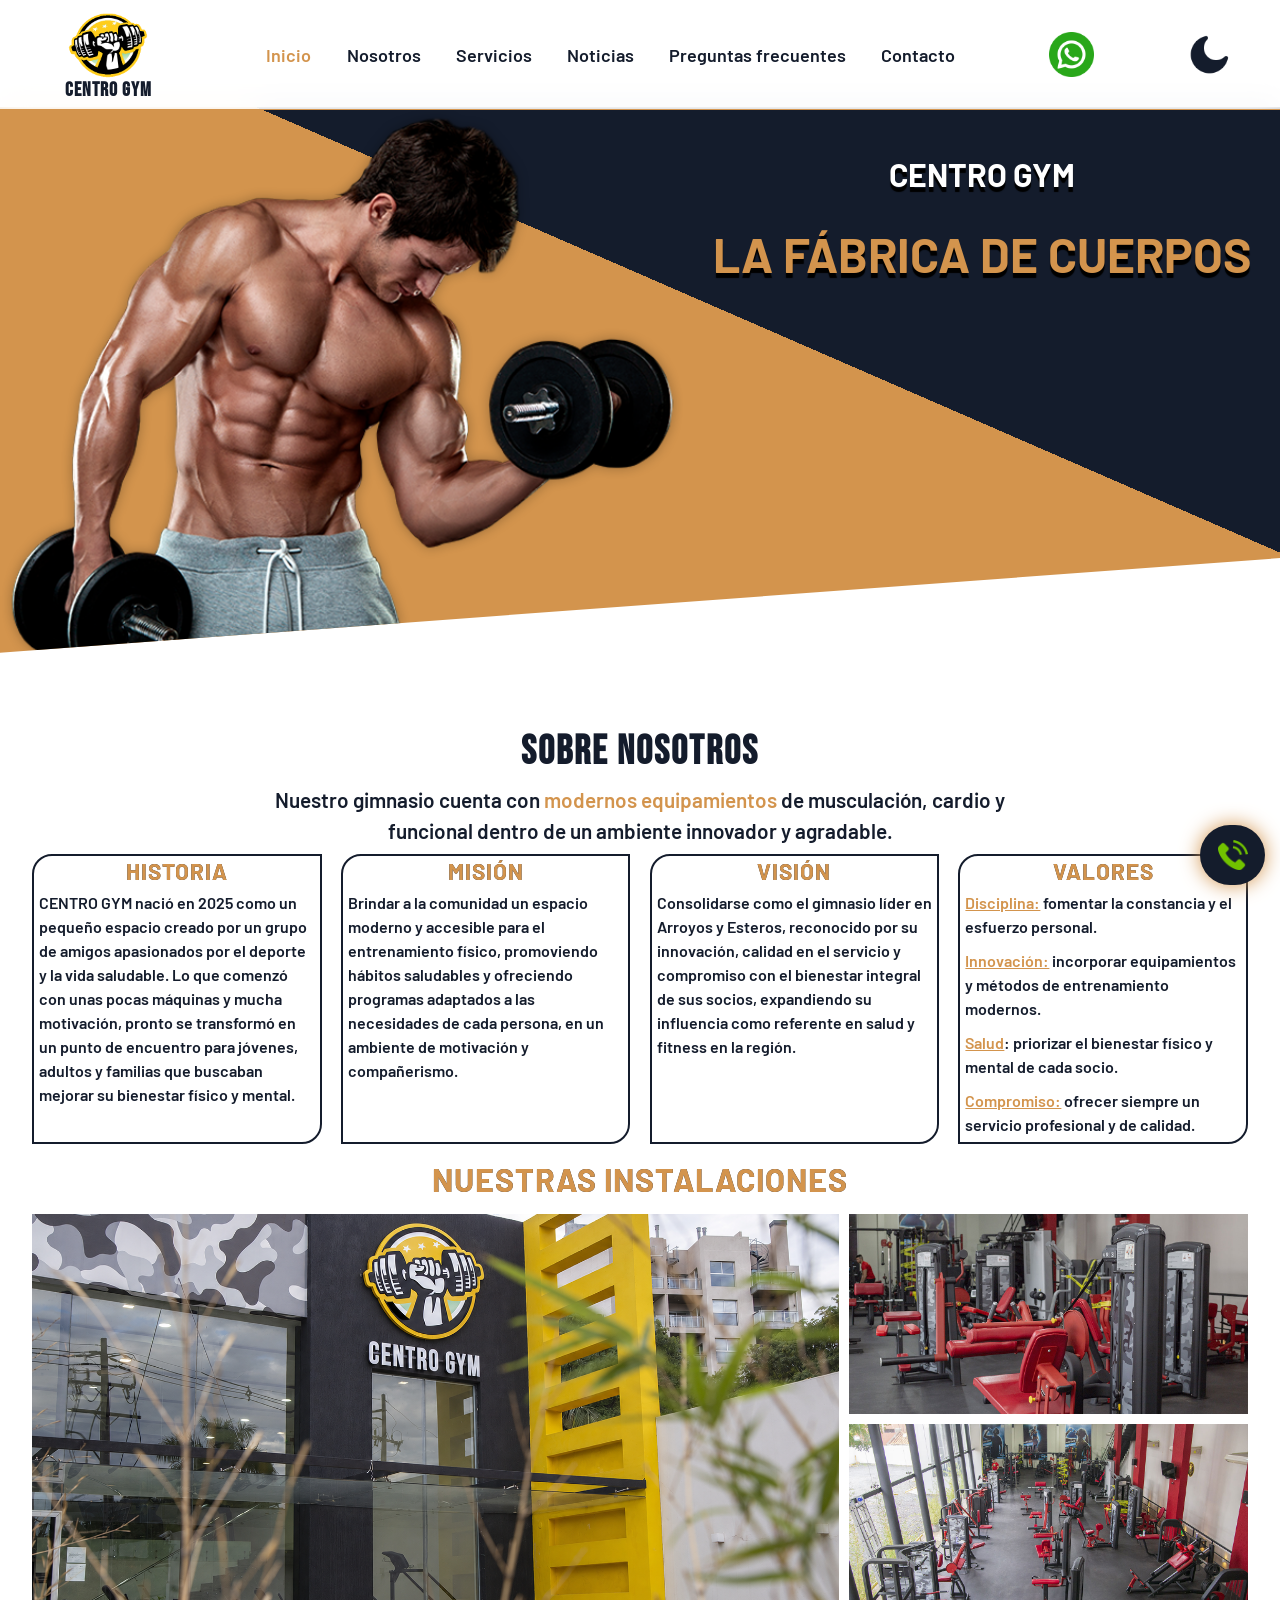
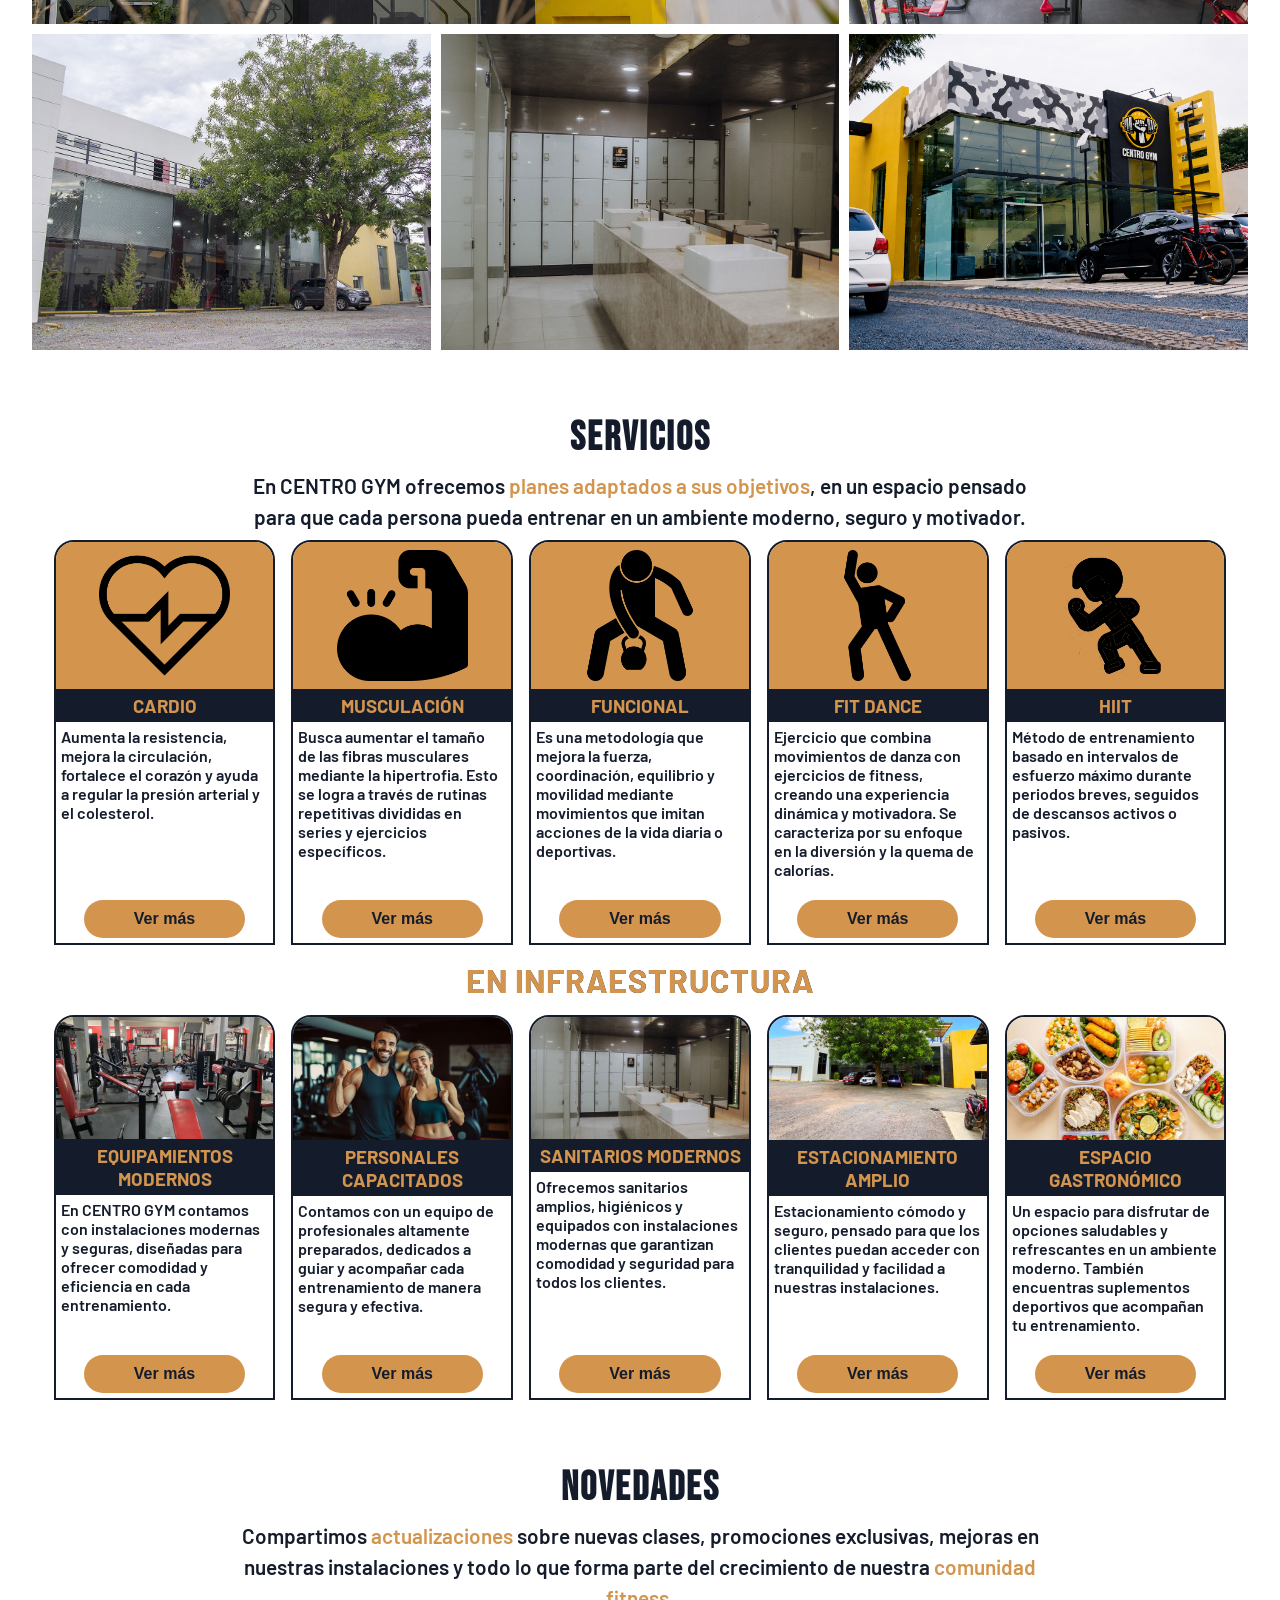
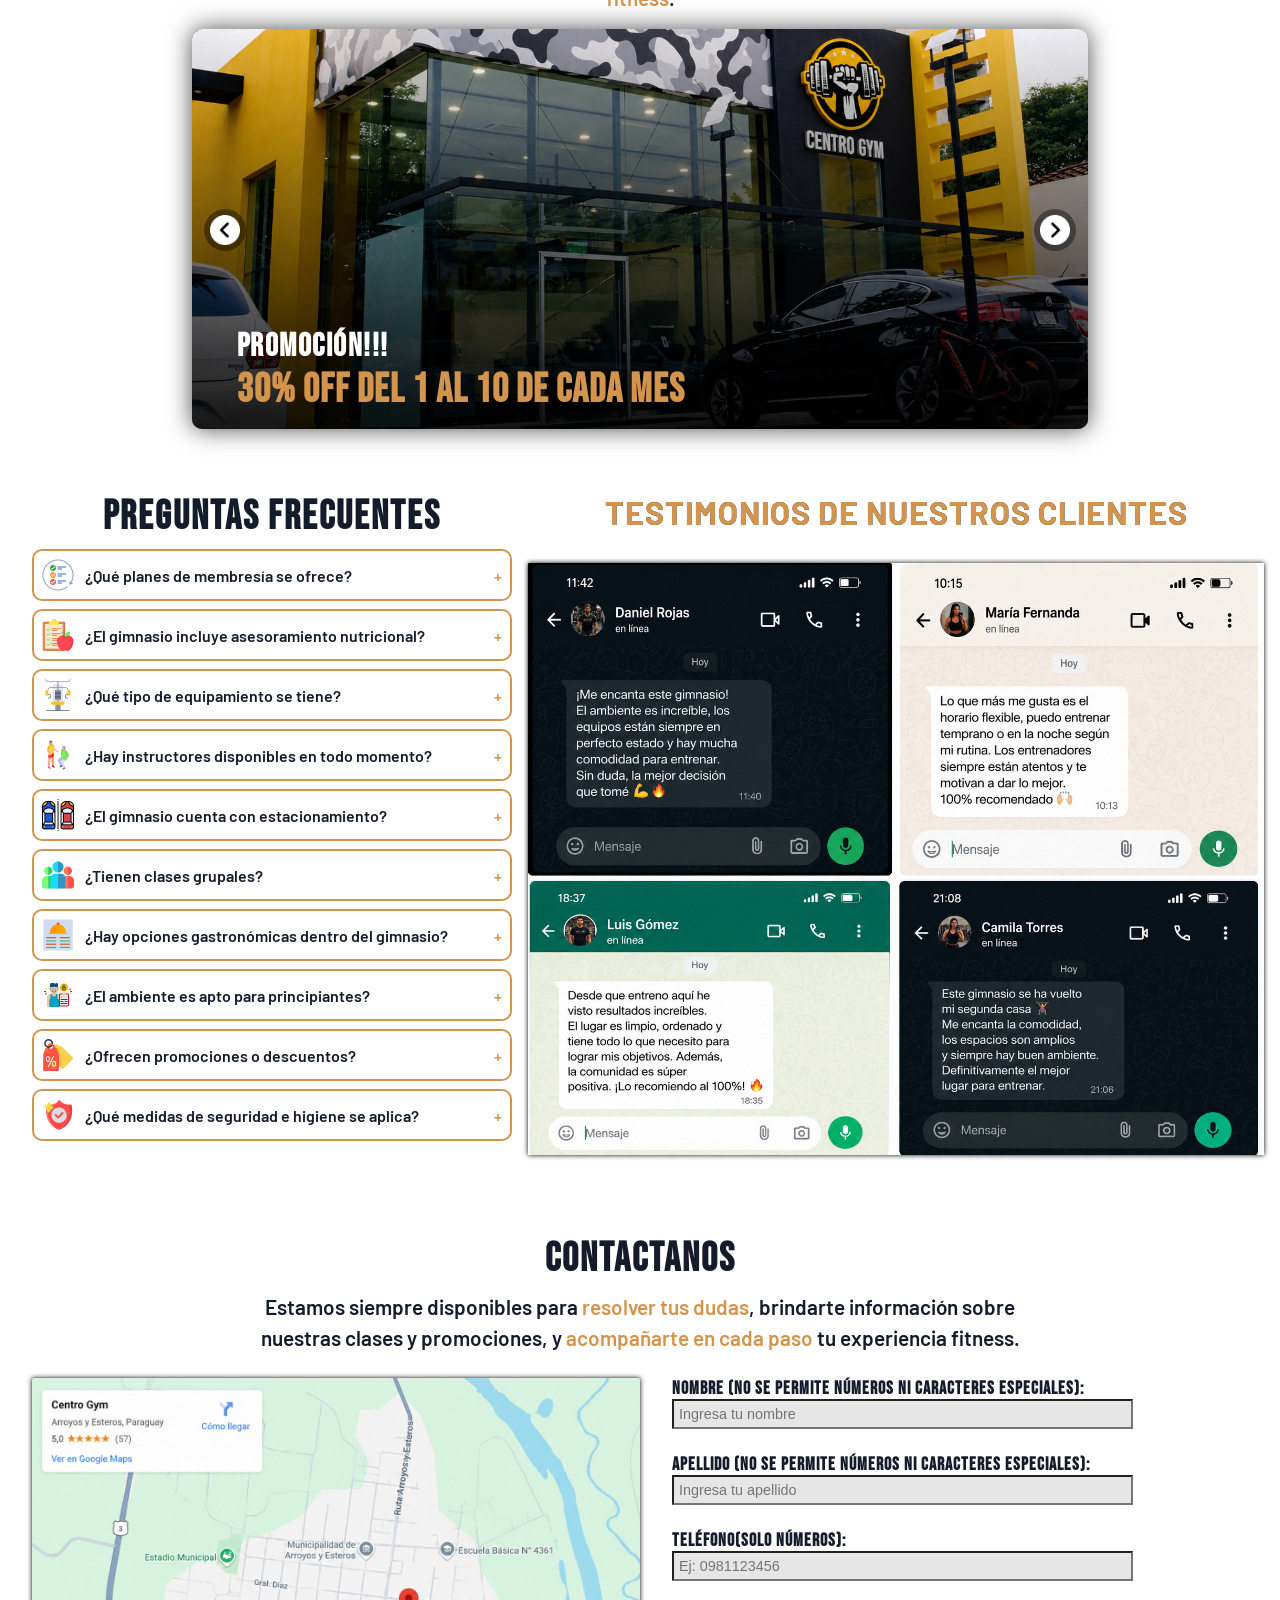
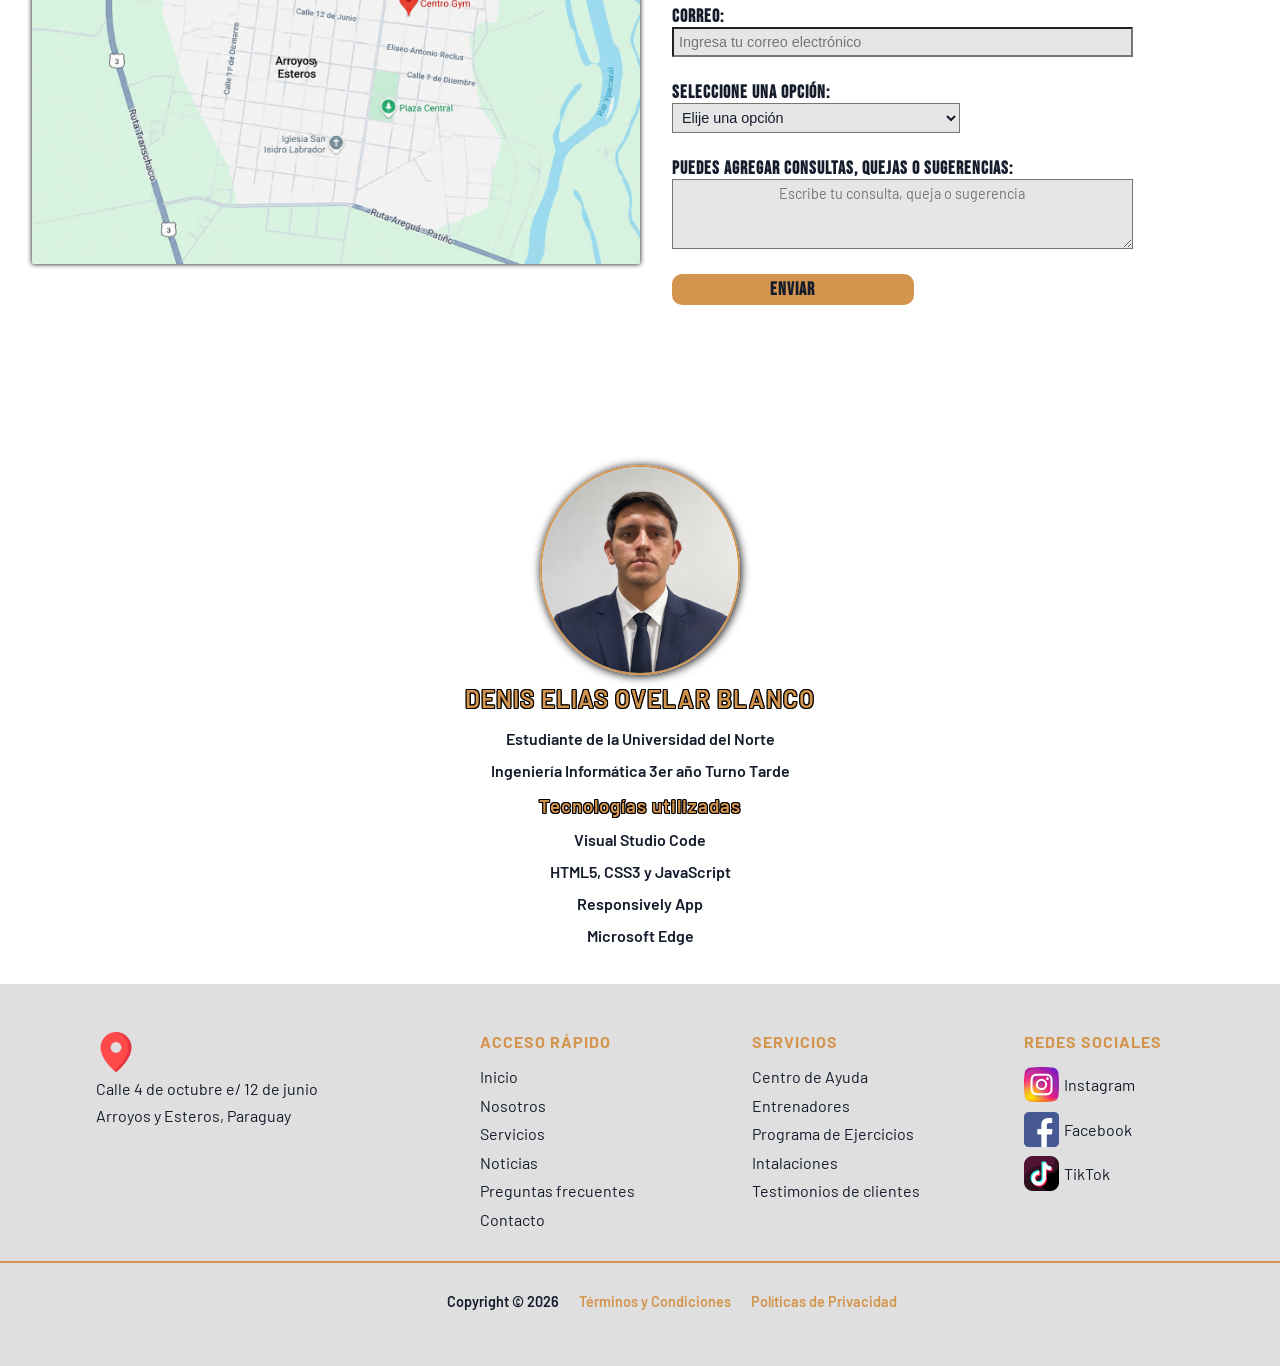
==== commit 052febac: "Add files via upload" ====
--- a/index.html
+++ b/index.html
@@ -619,13 +619,14 @@
         <div class="div-footer-pie">
             <p>Copyright © 2026</p>
             <div class="footer-pie-links">
-                <a href="#">Términos y Condiciones</a>
-                <a href="#">Políticas de Privacidad</a>
+                <a href="pages/terminos.html">Términos y Condiciones</a>
+                <a href="pages/politica.html">Políticas de Privacidad</a>
             </div>
         </div>
     </footer>
     
     <script src="js/script.js"></script>
+    <script src="js/modo.js"></script>
 
     <script type="text/javascript" src="https://cdn.jsdelivr.net/npm/@emailjs/browser@4/dist/email.min.js"></script>
     <script type="text/javascript">emailjs.init('fOfb1GaZisa-SidAm')</script>
--- a/css/style.css
+++ b/css/style.css
@@ -475,7 +475,7 @@
         margin-top: 1.5rem;
     }
 }
-@media(max-width: 500px){
+@media(max-width: 600px){
     .div-imagen img{
         padding-left: 28px;
     }
@@ -624,7 +624,7 @@
         font-size: 1rem;
     }
 }
-@media(max-width: 500px){
+@media(max-width: 600px){
     .div-titulo-nosotros h2{
         font-size: 2rem;
         letter-spacing: 1px;
@@ -964,7 +964,7 @@
         width: 40%;
     }
 }
-@media(max-width: 500px){
+@media(max-width: 600px){
     .div-texto-servicios h2{
         font-size: 2rem;
         letter-spacing: 1px;
@@ -1162,7 +1162,7 @@
         margin-top: 45%;
     }
 }
-@media(max-width: 500px){
+@media(max-width: 600px){
     .div-titulo-novedades h2{
         font-size: 2rem;
         letter-spacing: 1px;
@@ -1317,7 +1317,7 @@
         padding: 0 0.5rem;
     }
 }
-@media(max-width: 500px){
+@media(max-width: 600px){
     .div-preguntas{
         width: 95%;
         padding-left: 0;
@@ -1480,7 +1480,7 @@
         align-items: center;
     }
 }
-@media(max-width: 500px){
+@media(max-width: 600px){
     .div-titulo-contacto h2{
         font-size: 2rem;
         letter-spacing: 1px;
@@ -1680,9 +1680,123 @@
         gap: 1rem;
     }
 }
-@media(max-width: 500px){
+@media(max-width: 600px){
     .div-footer{
         padding-left: 1rem;
+    }
+}
+/*---------------------Politicas de privacidad---------------------*/
+.div-texto-politica{
+    margin: 5rem 5rem 3rem 5rem;
+}
+.div-texto-politica h2{
+    font-size: 2rem;
+    font: 600;
+    margin-bottom: 2rem;
+}
+.div-texto-politica p{
+    font-size: 1.3rem;
+    font-weight: 500;
+}
+.div-politicas{
+    margin-left: 5rem;
+}
+.div-politicas ul{
+    line-height: 3;
+    font-size: 1.1rem;
+    font-weight: 500;
+}
+.div-politicas ul span{
+    font-weight: 800;
+}
+.div-boton-politica{
+    display: flex;
+    justify-content: center;
+    margin-top: 2rem;
+}
+.div-boton-politica a{
+    padding: 10px 30px;
+    border-radius: 20px;
+    color: rgb(255, 255, 255);
+    background-color: rgb(20, 28, 44);
+    border: none;
+    font-size: 1.1rem;
+    font-weight: 550;
+    cursor: pointer;
+    text-decoration: none;
+    transition: background 0.3s ease, box-shadow 0.3s ease;
+}
+.div-boton-politica a:hover{
+    background: rgb(0, 0, 0);
+    box-shadow: 1px 1px 10px rgb(0, 0, 0);
+}
+/*---------------------Terminos y condiciones---------------------*/
+.div-texto-terminos{
+    margin: 5rem 5rem 3rem 5rem;
+}
+.div-texto-terminos h2{
+    font-size: 2rem;
+    font: 600;
+    margin-bottom: 2rem;
+}
+.div-texto-terminos p{
+    font-size: 1.3rem;
+    font-weight: 500;
+}
+.div-terminos{
+    margin-left: 5rem;
+}
+.div-terminos ul{
+    line-height: 3;
+    font-size: 1.1rem;
+    font-weight: 500;
+}
+.div-terminos ul span{
+    font-weight: 800;
+}
+.div-boton-terminos{
+    display: flex;
+    justify-content: center;
+    margin-top: 2rem;
+}
+.div-boton-terminos a{
+    padding: 10px 30px;
+    border-radius: 20px;
+    color: rgb(255, 255, 255);
+    background-color: rgb(20, 28, 44);
+    border: none;
+    font-size: 1.1rem;
+    font-weight: 550;
+    cursor: pointer;
+    text-decoration: none;
+    transition: background 0.3s ease, box-shadow 0.3s ease;
+}
+.div-boton-terminos a:hover{
+    background: rgb(0, 0, 0);
+    box-shadow: 1px 1px 10px rgb(0, 0, 0);
+}
+/*--------------Responsive para politicas y terminos--------------*/
+@media(max-width: 600px){
+    .div-texto-politica, .div-texto-terminos{
+        margin-top: 5rem;
+        margin-left: 2rem;
+        display: flex;
+        flex-direction: column;
+        justify-content: center;
+    }
+    .div-texto-politica h2, .div-texto-terminos h2{
+        font-size: 1.5rem;
+    }
+    .div-texto-politica p, .div-texto-terminos p{
+        font-size: 0.8rem;
+    }
+    .div-politicas, .div-terminos{
+        margin-left: 0;
+        padding-right: 2rem;
+    }
+    .div-politicas ul, .div-terminos ul{
+        line-height: 2;
+        font-size: 1rem;
     }
 }
 
@@ -1777,3 +1891,23 @@
 body.dark .footer-pie-links a:hover{
     color: rgb(255, 255, 255);
 }
+body.dark{
+    background: rgb(20, 28, 44);
+    color: rgb(255, 255, 255);
+}
+body.dark .div-boton-politica a{
+    color: rgb(20, 28, 44);
+    background-color: rgb(210, 210, 210);
+}
+body.dark .div-boton-politica a:hover{
+    background: rgb(255, 255, 255);
+    box-shadow: 1px 1px 10px rgb(255, 255, 255);
+}
+body.dark .div-boton-terminos a{
+    color: rgb(20, 28, 44);
+    background-color: rgb(210, 210, 210);
+}
+body.dark .div-boton-terminos a:hover{
+    background: rgb(255, 255, 255);
+    box-shadow: 1px 1px 10px rgb(255, 255, 255);
+}
